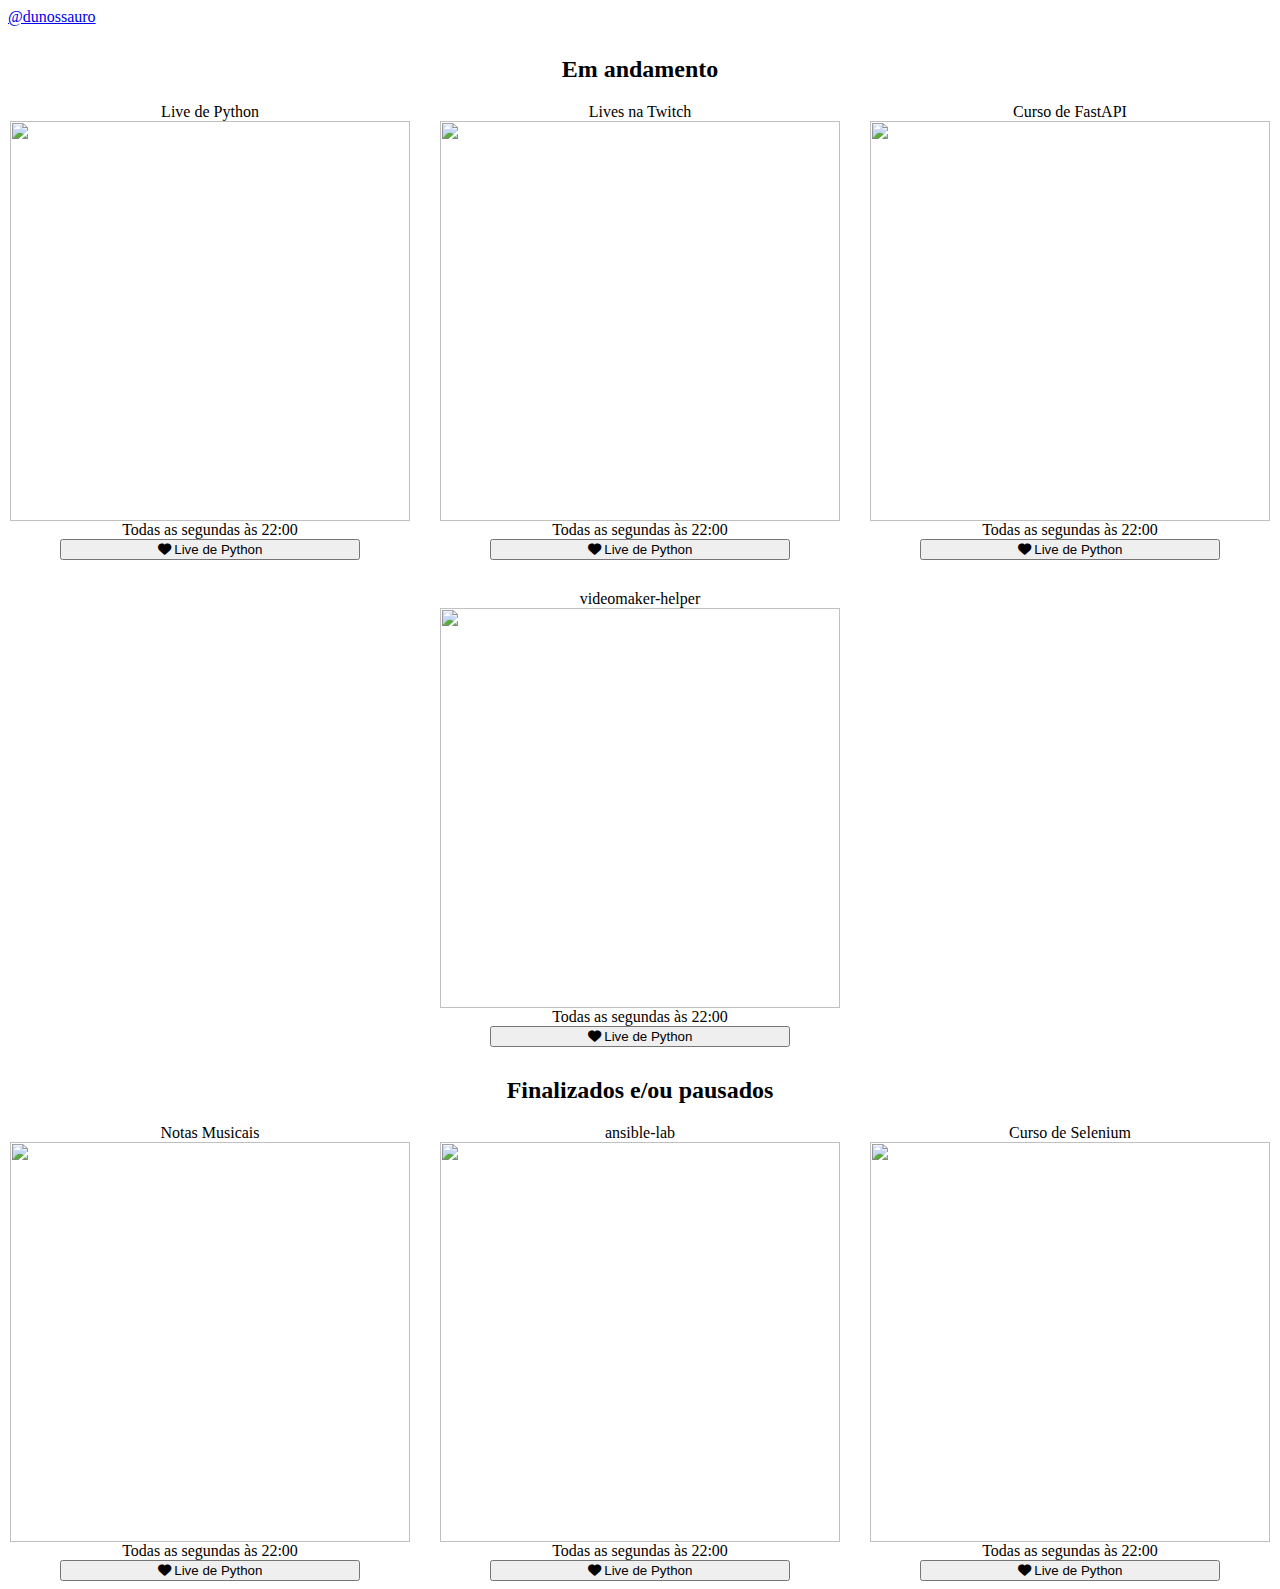
==== projetos.html @ 72e6f025 "[WIP] Iniciando a página de projetos (ainda sem link)" ====
<html>
  <head>
    <meta charset="utf-8" />
    <title>Projetos do Dunossauro!</title>
    <link rel="stylesheet" href="https://cdnjs.cloudflare.com/ajax/libs/font-awesome/6.3.0/css/all.min.css">
    <link rel="stylesheet" href="https://unpkg.com/terminal.css@0.7.2/dist/terminal.min.css" />
    <link rel="stylesheet" href="style.css">
    <script type="text/javascript" src="scripts.js"></script>
  </head>
  <body>
    <div class="container">
      <div class="terminal-nav">
	<harder class="terminal-logo">
	  <div class="logo terminal-prompt">
	    <a href="index.html" class="no-style">@dunossauro</a>
	  </div>
	</harder>
      </div>
    </div>
    <h2>Em andamento</h2>
    <div class="container flex">
      <div class="terminal-card card">
	<header>Live de Python</header>
	<img src="https://picsum.photos/1000/600?random&imageWithCaption"/>
	<figcaption>Todas as segundas às 22:00</figcaption>
	<button class="btn btn-error projects">
	  <div class="button">
	    <i class="fa-solid fa-heart"></i>
	    Live de Python
	  </div>
	</button>
      </div>
      <div class="terminal-card card">
	<header>Lives na Twitch</header>
	<img src="https://picsum.photos/1000/600?random&imageWithCaption"/>
	<figcaption>Todas as segundas às 22:00</figcaption>
	<button class="btn btn-error projects" onclick="window.open('https://dunossauro.com/projetos.html')">
	  <div class="button">
	    <i class="fa-solid fa-heart"></i>
	    Live de Python
	  </div>
	</button>
      </div>
      <div class="terminal-card card">
	<header>Curso de FastAPI</header>
	<img src="https://picsum.photos/1000/600?random&imageWithCaption"/>
	<figcaption>Todas as segundas às 22:00</figcaption>
	<button class="btn btn-error projects" onclick="window.open('https://dunossauro.com/projetos.html')">
	  <div class="button">
	    <i class="fa-solid fa-heart"></i>
	    Live de Python
	  </div>
	</button>
      </div>
      <div class="terminal-card card">
	<header>videomaker-helper</header>
	<img src="https://picsum.photos/1000/600?random&imageWithCaption"/>
	<figcaption>Todas as segundas às 22:00</figcaption>
	<button class="btn btn-error projects" onclick="window.open('https://dunossauro.com/projetos.html')">
	  <div class="button">
	    <i class="fa-solid fa-heart"></i>
	    Live de Python
	  </div>
	</button>
      </div>
    </div>
    <h2>Finalizados e/ou pausados</h2>
    <div class="container flex">
      <div class="terminal-card card">
	<header>Notas Musicais</header>
	<img src="https://picsum.photos/1000/600?random&imageWithCaption"/>
	<figcaption>Todas as segundas às 22:00</figcaption>
	<button class="btn btn-error projects">
	  <div class="button">
	    <i class="fa-solid fa-heart"></i>
	    Live de Python
	  </div>
	</button>
      </div>
      <div class="terminal-card card">
	<header>ansible-lab</header>
	<img src="https://picsum.photos/1000/600?random&imageWithCaption"/>
	<figcaption>Todas as segundas às 22:00</figcaption>
	<button class="btn btn-error projects">
	  <div class="button">
	    <i class="fa-solid fa-heart"></i>
	    Live de Python
	  </div>
	</button>
      </div>
      <div class="terminal-card card">
	<header>Curso de Selenium</header>
	<img src="https://picsum.photos/1000/600?random&imageWithCaption"/>
	<figcaption>Todas as segundas às 22:00</figcaption>
	<button class="btn btn-error projects" onclick="window.open('https://dunossauro.com/projetos.html')">
	  <div class="button">
	    <i class="fa-solid fa-heart"></i>
	    Live de Python
	  </div>
	</button>
      </div>
    </div>
  </body>
</html>
---- style.css ----
:root {
    --global-font-size: 24px;
    --global-line-height: 1.4em;
    --font-stack: -apple-system, BlinkMacSystemFont, Segoe UI, Helvetica,
		  Arial, sans-serif, Apple Color Emoji, Segoe UI Emoji, Segoe UI Symbol;
    --background-color: #222225;
    --page-width: 60em;
    --font-color: #e8e9ed;
    --invert-font-color: #222225;
    --secondary-color: #a3abba;
    --tertiary-color: #a3abba;
    --primary-color: #62c4ff;
    --error-color: #ff3c74;
    --progress-bar-background: #3f3f44;
    --progress-bar-fill: #62c4ff;
    --code-bg-color: #3f3f44;
    --input-style: solid;
    --twitch-color: #8469b6;
}

.btn-twitch {
  color:var(--invert-font-color);
  background-color:var(--twitch-color);
  border:1px solid var(--twitch-color)
}

body {
    text-align: center;
}

.row {
    margin: 10px;
}

#perfil {
    border-radius: 50%;
    width: 300px;
}

.container {
    width: auto;
    display: flex;
}

button {
    width: 300px;
}

.btn-large {
    width: 600px;
}

.btn-small {
    width: 200px;
}

.field {
    width: 600px;
    margin: auto;
    margin-top: 20px;
}

h5 {
    margin-bottom: 10px;
    margin-top: 20px;
}


h2 {
    margin-top: 30px;
    margin-bottom: 10px;
}

.card {
    img{
	width: 400px;
    }
}

.flex {
    margin-top: 20px;
    display: flex;
    flex-direction: row;
    flex-wrap: wrap;
    justify-content: center;
    gap: 30px;
}
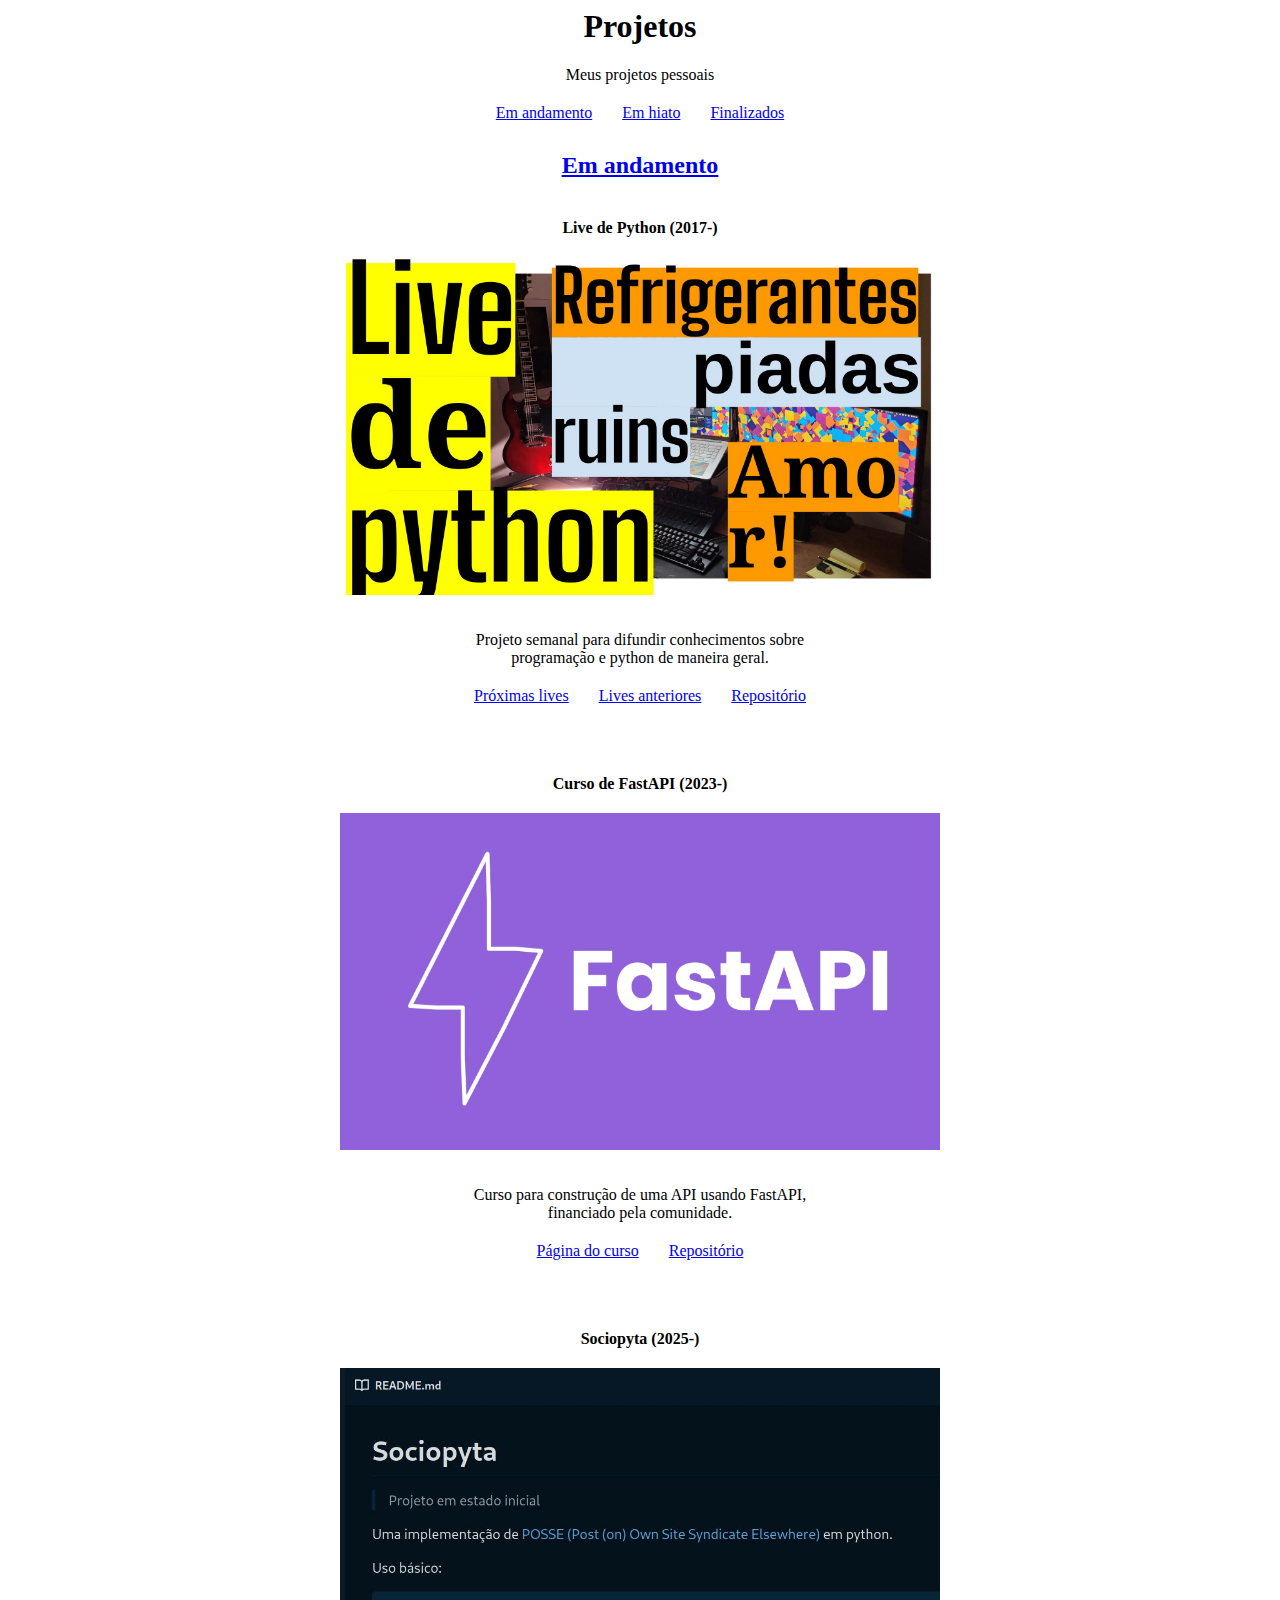
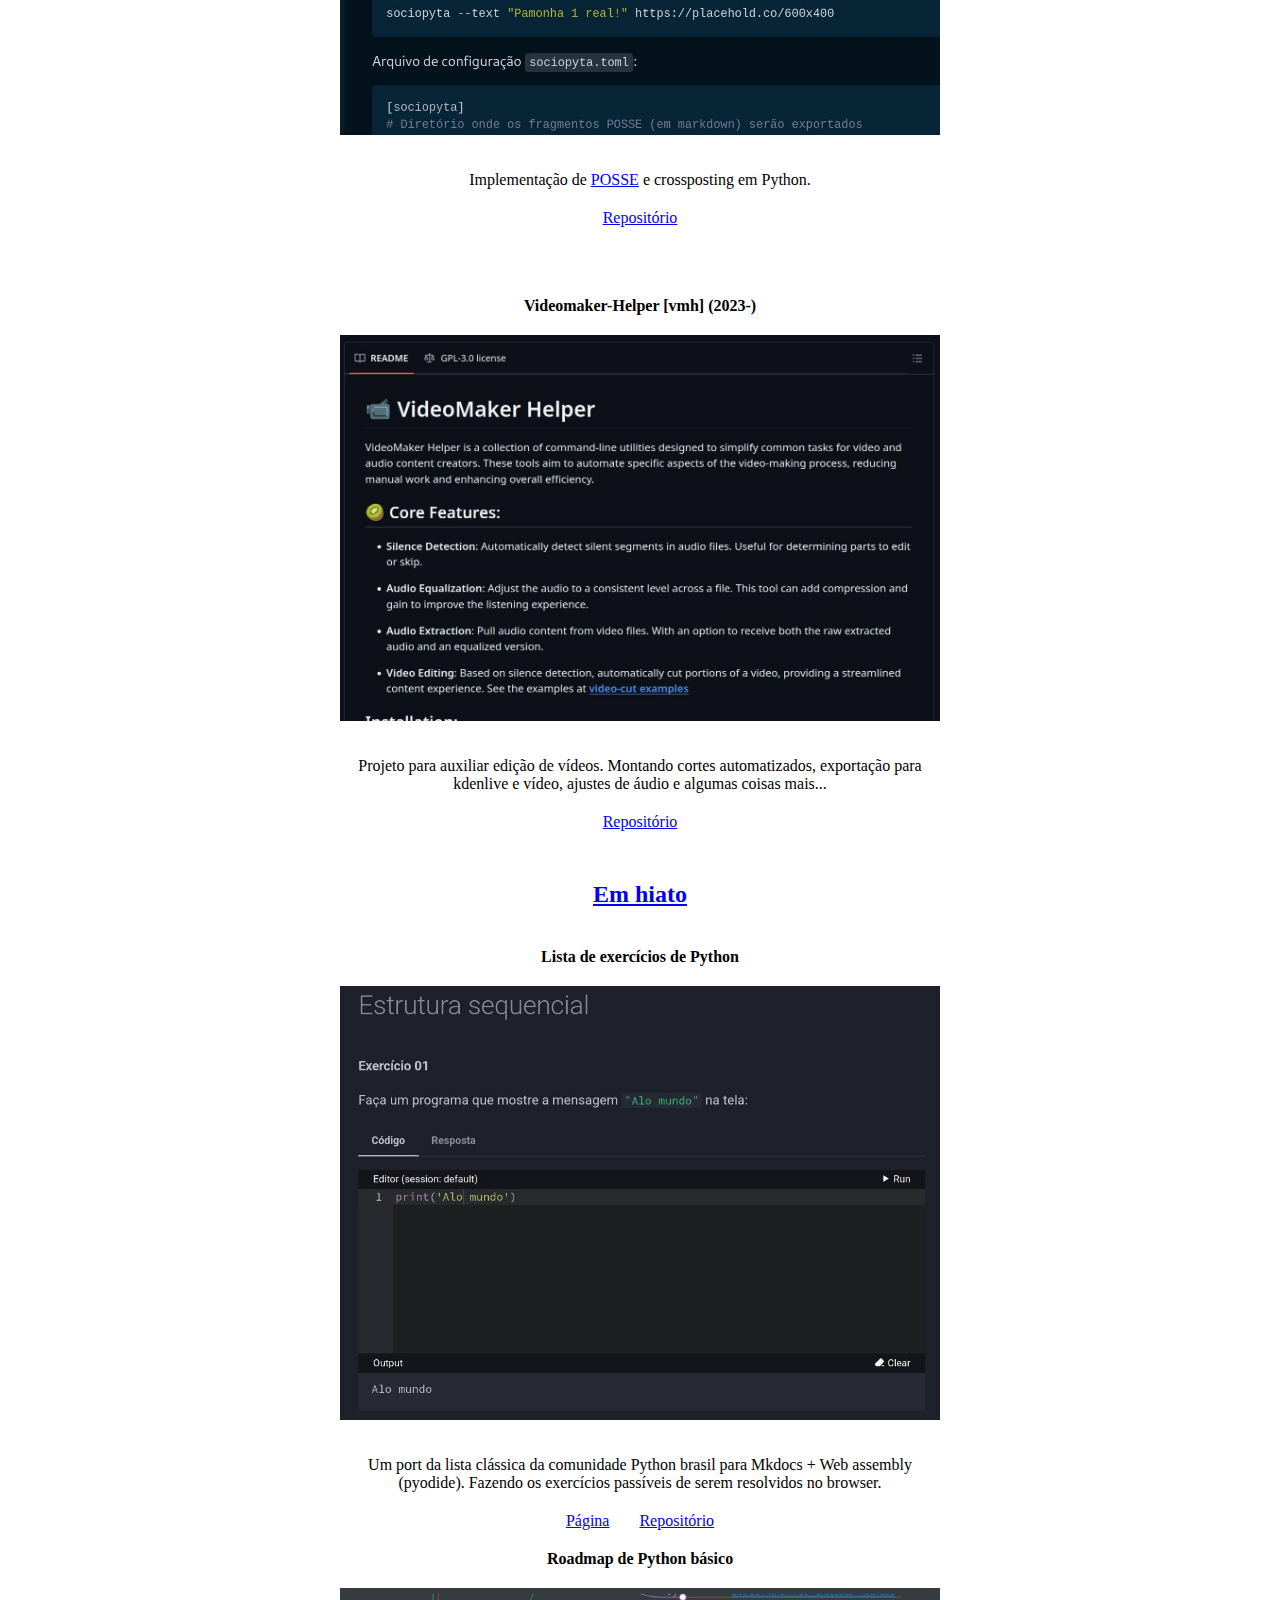
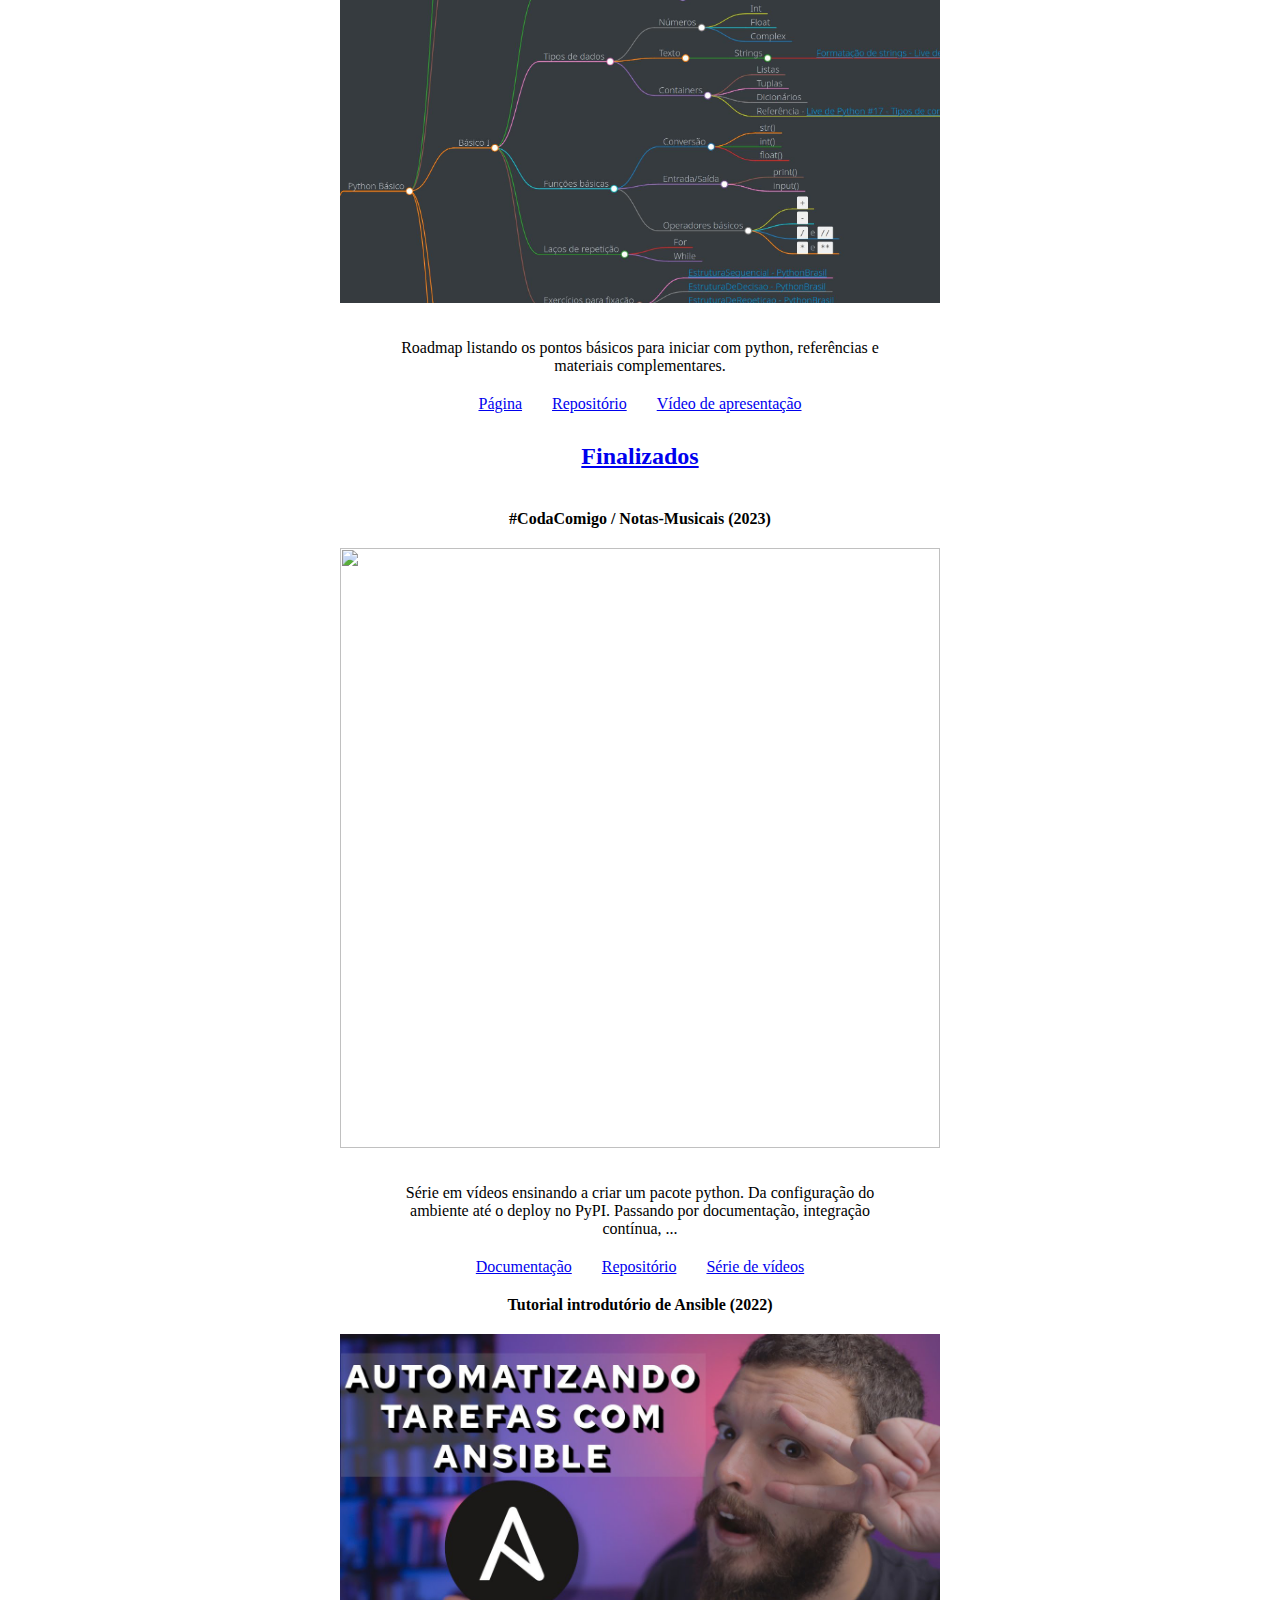
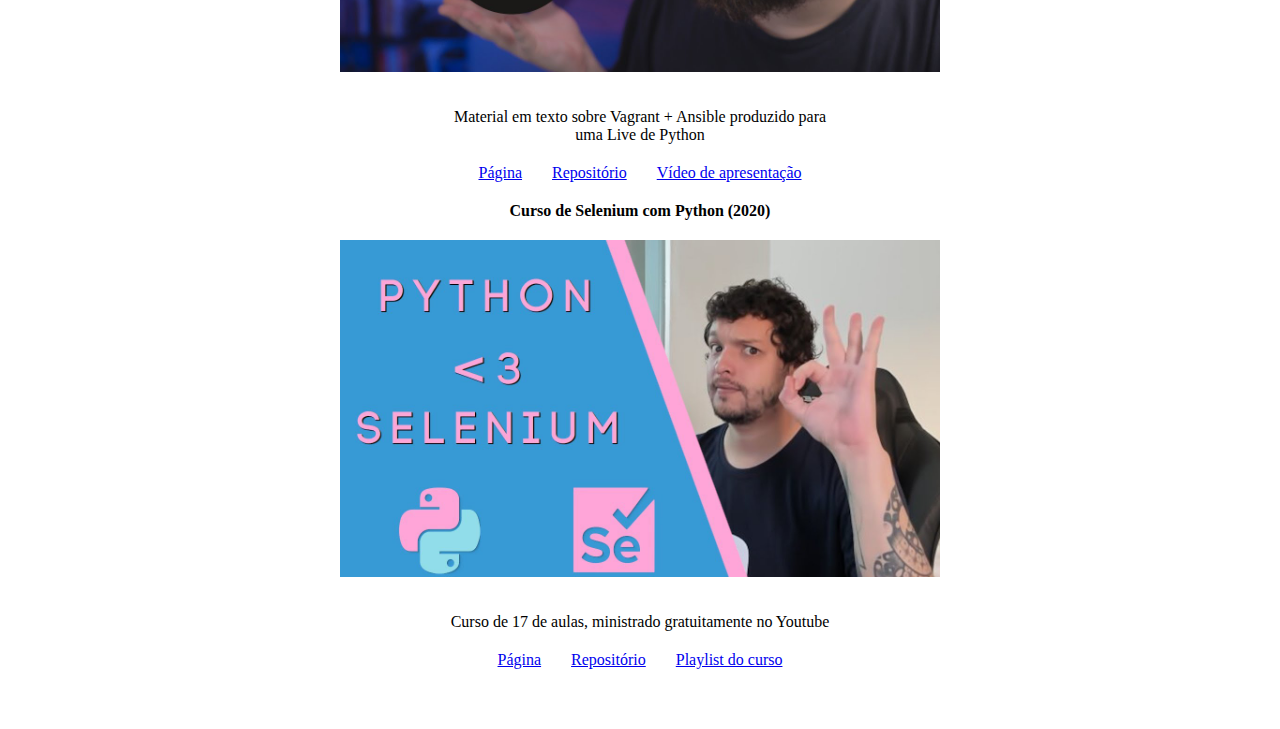
==== commit 701c03da: "Página de projetos" ====
--- a/projetos.html
+++ b/projetos.html
@@ -8,97 +8,124 @@
     <script type="text/javascript" src="scripts.js"></script>
   </head>
   <body>
-    <div class="container">
-      <div class="terminal-nav">
-	<harder class="terminal-logo">
-	  <div class="logo terminal-prompt">
-	    <a href="index.html" class="no-style">@dunossauro</a>
+    <h1>Projetos</h1>
+    <p>Meus projetos pessoais</p>
+    <div class="flex">
+      <a href="#ativos">Em andamento</a>
+      <a href="#hiato">Em hiato</a>
+      <a href="#finalizados">Finalizados</a>
+    </div>
+
+    <h2 id="ativos">
+	<a href="#ativos">Em andamento</a>
+    </h2>
+
+    <div class="flex">
+      <div class="card">
+	<h4>Live de Python (2017-)</h4>
+	<img alt="" src="images/ldp_thumb.jpg"/>
+	<p>Projeto semanal para difundir conhecimentos sobre programação e python de maneira geral.</p>
+	<div class="flex">
+	  <a href="https://github.com/dunossauro/live-de-python/issues/568">Próximas lives</a>
+	  <a href="https://github.com/dunossauro/live-de-python/blob/main/codigo/README.md">Lives anteriores</a>
+	  <a href="https://github.com/dunossauro/live-de-python">Repositório</a>
+	</div>
+      </div>
+
+      <div class="card">
+	<h4>Curso de FastAPI (2023-)</h4>
+	<img alt="" src="images/fastapi_thumb.jpg"/>
+	<p>Curso para construção de uma API usando FastAPI, financiado pela comunidade.</p>
+	<div class="flex">
+	  <a href="https://fastapidozero.dunossauro.com/">Página do curso</a>
+	  <a href="https://github.com/dunossauro/fastapi-do-zero">Repositório</a>
+	</div>
+      </div>
+
+       <div class="card">
+	<h4>Sociopyta (2025-)</h4>
+	<img alt="" src="images/sociopyta_thumb.jpg"/>
+	<p>Implementação de <a href="https://indieweb.org/POSSE">POSSE</a> e crossposting em Python.</p>
+	<div class="flex">
+	  <a href="https://codeberg.org/dunossauro/sociopyta">Repositório</a>
+	</div>
+       </div>
+
+       <div class="card">
+	<h4>Videomaker-Helper [vmh] (2023-)</h4>
+	<img alt="" src="images/vmh_thumb.jpg"/>
+	<p>Projeto para auxiliar edição de vídeos. Montando cortes automatizados, exportação para kdenlive e vídeo, ajustes de áudio e algumas coisas mais...</p>
+	<div class="flex">
+	  <a href="https://github.com/dunossauro/videomaker-helper">Repositório</a>
+	</div>
+       </div>
+       
+    </div>
+
+    <h2 id="hiato">
+	<a href="#hiato">Em hiato</a>
+    </h2>
+
+    <div class="flex">
+
+      <div class="card">
+	<h4>Lista de exercícios de Python</h4>
+	<img alt="" src="images/exercicios_thumb.jpg"/>
+	<p>Um port da lista clássica da comunidade Python brasil para Mkdocs + Web assembly (pyodide). Fazendo os exercícios passíveis de serem resolvidos no browser.</p>
+	<div class="flex">
+	  <a href="https://exercicios.dunossauro.com">Página</a>
+	  <a href="https://github.com/dunossauro/exercicios-python-brasil">Repositório</a>
+	</div>
+
+      <div class="card">
+	<h4>Roadmap de Python básico</h4>
+	<img alt="" src="images/roadmap_thumb.jpg"/>
+	<p>Roadmap listando os pontos básicos para iniciar com python, referências e materiais complementares.</p>
+	<div class="flex">
+	  <a href="https://roadmap.dunossauro.com">Página</a>
+	  <a href="https://github.com/dunossauro/python-roadmap">Repositório</a>
+	  <a href="https://youtu.be/HSotf1Amess">Vídeo de apresentação</a>
+	</div>
+    </div>
+
+      <h2 id="finalizados">
+	<a href="#finalizados">Finalizados</a>
+      </h2>
+
+    <div class="flex">
+      <div class="card">
+	<h4>#CodaComigo / Notas-Musicais (2023)</h4>
+	<img alt="" src="https://notas-musicais.readthedocs.io/en/latest/assets/logo.png"/>
+	<p>Série em vídeos ensinando a criar um pacote python. Da configuração do ambiente até o deploy no PyPI. Passando por documentação, integração contínua, ...</p>
+	<div class="flex">
+	  <a href="https://notas-musicais.readthedocs.io/en/latest/?badge=latest">Documentação</a>
+	  <a href="https://github.com/dunossauro/notas-musicais">Repositório</a>
+	  <a href="https://www.youtube.com/playlist?list=PLOQgLBuj2-3LiHhK1upnjpHiFzcJ472QS">Série de vídeos</a>
+	</div>
+
+	<div class="card">
+	  
+	  <h4>Tutorial introdutório de Ansible (2022)</h4>
+	  <img alt="" src="images/ansible_thumb.jpg"/>
+	  <p>Material em texto sobre Vagrant + Ansible produzido para uma Live de Python</p>
+	  <div class="flex">
+	    <a href="https://ansible.dunossauro.com/">Página</a>
+	    <a href="https://github.com/dunossauro/ansible-lab">Repositório</a>
+	    <a href="https://youtu.be/Rf1GDT8wiFU">Vídeo de apresentação</a>
 	  </div>
-	</harder>
-      </div>
+	</div>
+
+	<div class="card">
+	  <h4>Curso de Selenium com Python (2020)</h4>
+	  <img alt="" src="images/selenium_thumb.jpg"/>
+	  <p>Curso de 17 de aulas, ministrado gratuitamente no Youtube</p>
+	  <div class="flex">
+	    <a href="https://selenium.dunossauro.com/">Página</a>
+	    <a href="https://github.com/dunossauro/curso-python-selenium/">Repositório</a>
+	    <a href="https://www.youtube.com/playlist?list=PLOQgLBuj2-3LqnMYKZZgzeC7CKCPF375B">Playlist do curso</a>
+	  </div>
+	</div>
     </div>
-    <h2>Em andamento</h2>
-    <div class="container flex">
-      <div class="terminal-card card">
-	<header>Live de Python</header>
-	<img src="https://picsum.photos/1000/600?random&imageWithCaption"/>
-	<figcaption>Todas as segundas às 22:00</figcaption>
-	<button class="btn btn-error projects">
-	  <div class="button">
-	    <i class="fa-solid fa-heart"></i>
-	    Live de Python
-	  </div>
-	</button>
-      </div>
-      <div class="terminal-card card">
-	<header>Lives na Twitch</header>
-	<img src="https://picsum.photos/1000/600?random&imageWithCaption"/>
-	<figcaption>Todas as segundas às 22:00</figcaption>
-	<button class="btn btn-error projects" onclick="window.open('https://dunossauro.com/projetos.html')">
-	  <div class="button">
-	    <i class="fa-solid fa-heart"></i>
-	    Live de Python
-	  </div>
-	</button>
-      </div>
-      <div class="terminal-card card">
-	<header>Curso de FastAPI</header>
-	<img src="https://picsum.photos/1000/600?random&imageWithCaption"/>
-	<figcaption>Todas as segundas às 22:00</figcaption>
-	<button class="btn btn-error projects" onclick="window.open('https://dunossauro.com/projetos.html')">
-	  <div class="button">
-	    <i class="fa-solid fa-heart"></i>
-	    Live de Python
-	  </div>
-	</button>
-      </div>
-      <div class="terminal-card card">
-	<header>videomaker-helper</header>
-	<img src="https://picsum.photos/1000/600?random&imageWithCaption"/>
-	<figcaption>Todas as segundas às 22:00</figcaption>
-	<button class="btn btn-error projects" onclick="window.open('https://dunossauro.com/projetos.html')">
-	  <div class="button">
-	    <i class="fa-solid fa-heart"></i>
-	    Live de Python
-	  </div>
-	</button>
-      </div>
-    </div>
-    <h2>Finalizados e/ou pausados</h2>
-    <div class="container flex">
-      <div class="terminal-card card">
-	<header>Notas Musicais</header>
-	<img src="https://picsum.photos/1000/600?random&imageWithCaption"/>
-	<figcaption>Todas as segundas às 22:00</figcaption>
-	<button class="btn btn-error projects">
-	  <div class="button">
-	    <i class="fa-solid fa-heart"></i>
-	    Live de Python
-	  </div>
-	</button>
-      </div>
-      <div class="terminal-card card">
-	<header>ansible-lab</header>
-	<img src="https://picsum.photos/1000/600?random&imageWithCaption"/>
-	<figcaption>Todas as segundas às 22:00</figcaption>
-	<button class="btn btn-error projects">
-	  <div class="button">
-	    <i class="fa-solid fa-heart"></i>
-	    Live de Python
-	  </div>
-	</button>
-      </div>
-      <div class="terminal-card card">
-	<header>Curso de Selenium</header>
-	<img src="https://picsum.photos/1000/600?random&imageWithCaption"/>
-	<figcaption>Todas as segundas às 22:00</figcaption>
-	<button class="btn btn-error projects" onclick="window.open('https://dunossauro.com/projetos.html')">
-	  <div class="button">
-	    <i class="fa-solid fa-heart"></i>
-	    Live de Python
-	  </div>
-	</button>
-      </div>
-    </div>
+
   </body>
 </html>
--- a/style.css
+++ b/style.css
@@ -60,6 +60,11 @@
     margin-top: 20px;
 }
 
+h1 {
+    text-align: center;
+    display: block;
+}
+
 h5 {
     margin-bottom: 10px;
     margin-top: 20px;
@@ -72,13 +77,27 @@
 }
 
 .card {
+    margin-top: 10px;
+    margin-left: 10%;
+    margin-right: 10%;
+    p {
+	margin-left: 20%;
+	margin-right: 20%;
+    }
+    h4 {
+	margin-top: 10px;
+	margin-bottom: 10px;
+    }
     img{
-	width: 400px;
+	margin: 10px;
+	margin-bottom: 20px;
+	width: 600px;
     }
 }
 
 .flex {
     margin-top: 20px;
+    margin-bottom: 20px;
     display: flex;
     flex-direction: row;
     flex-wrap: wrap;
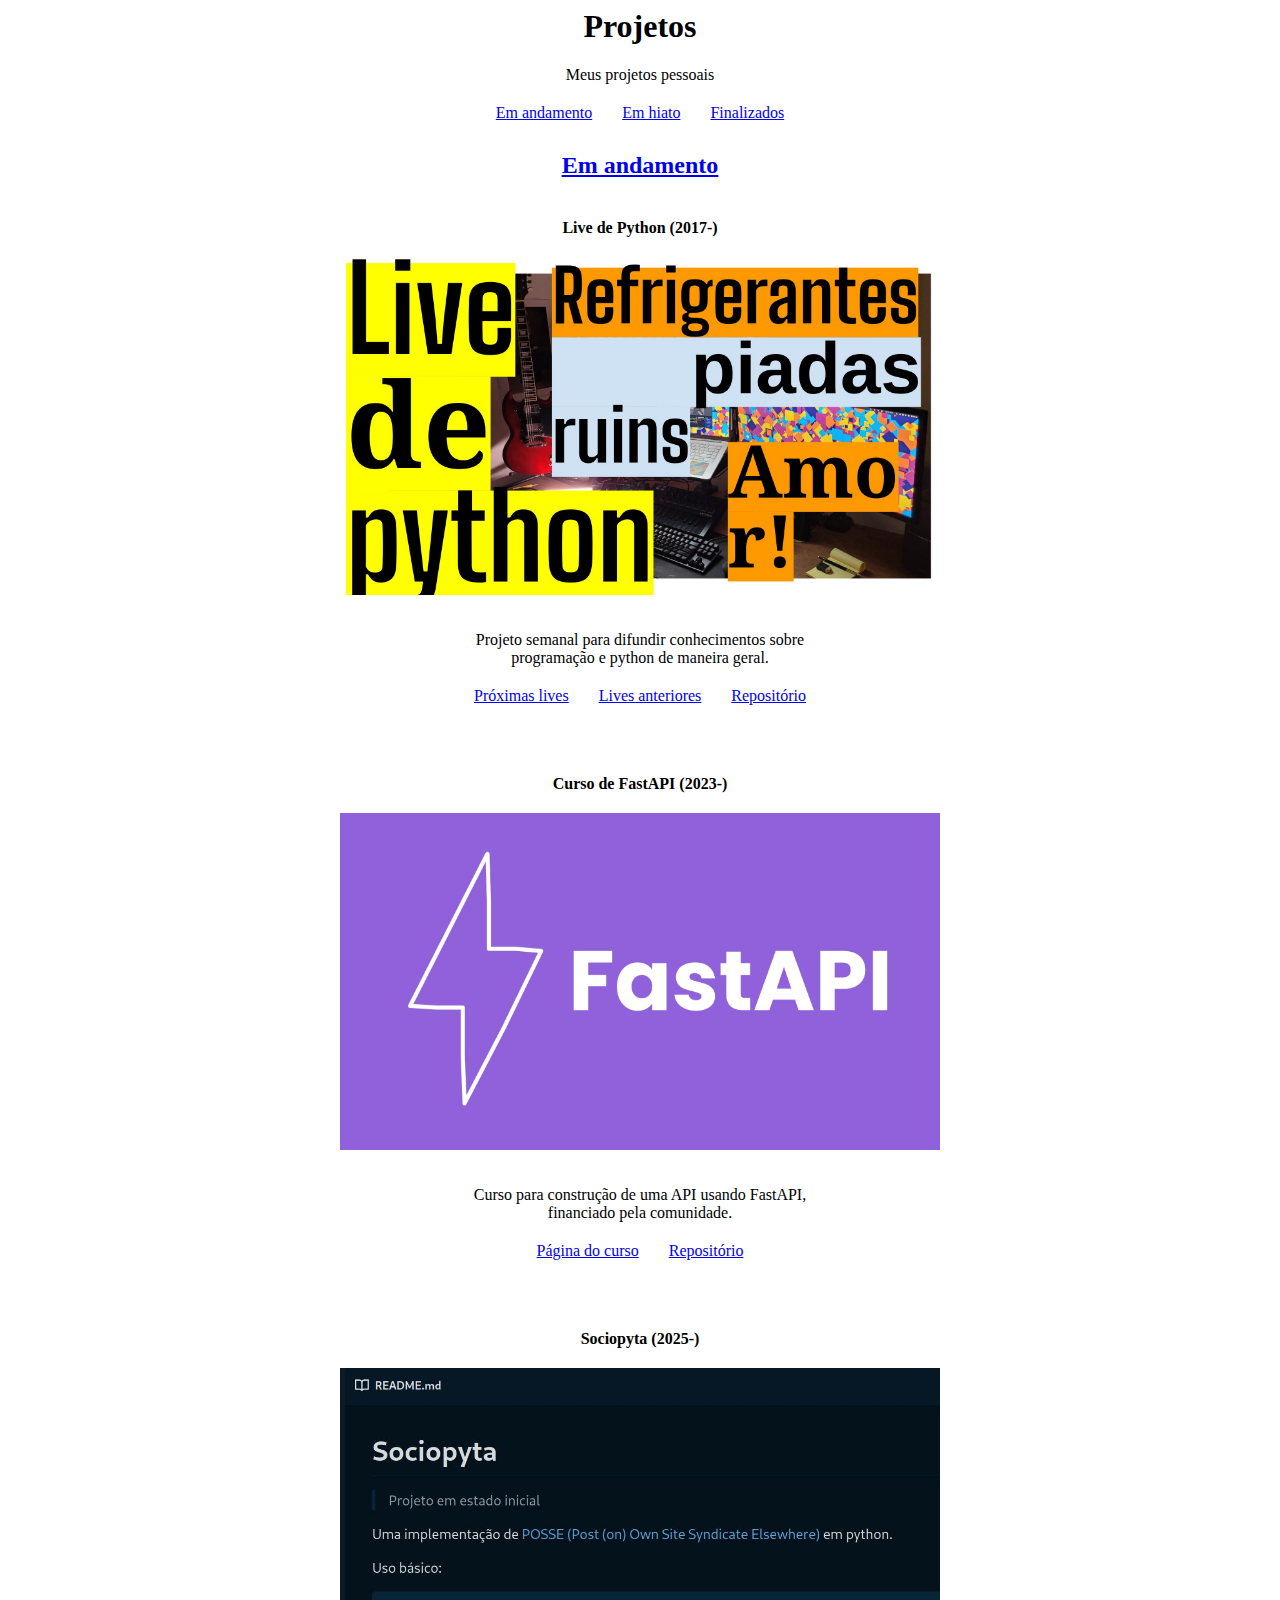
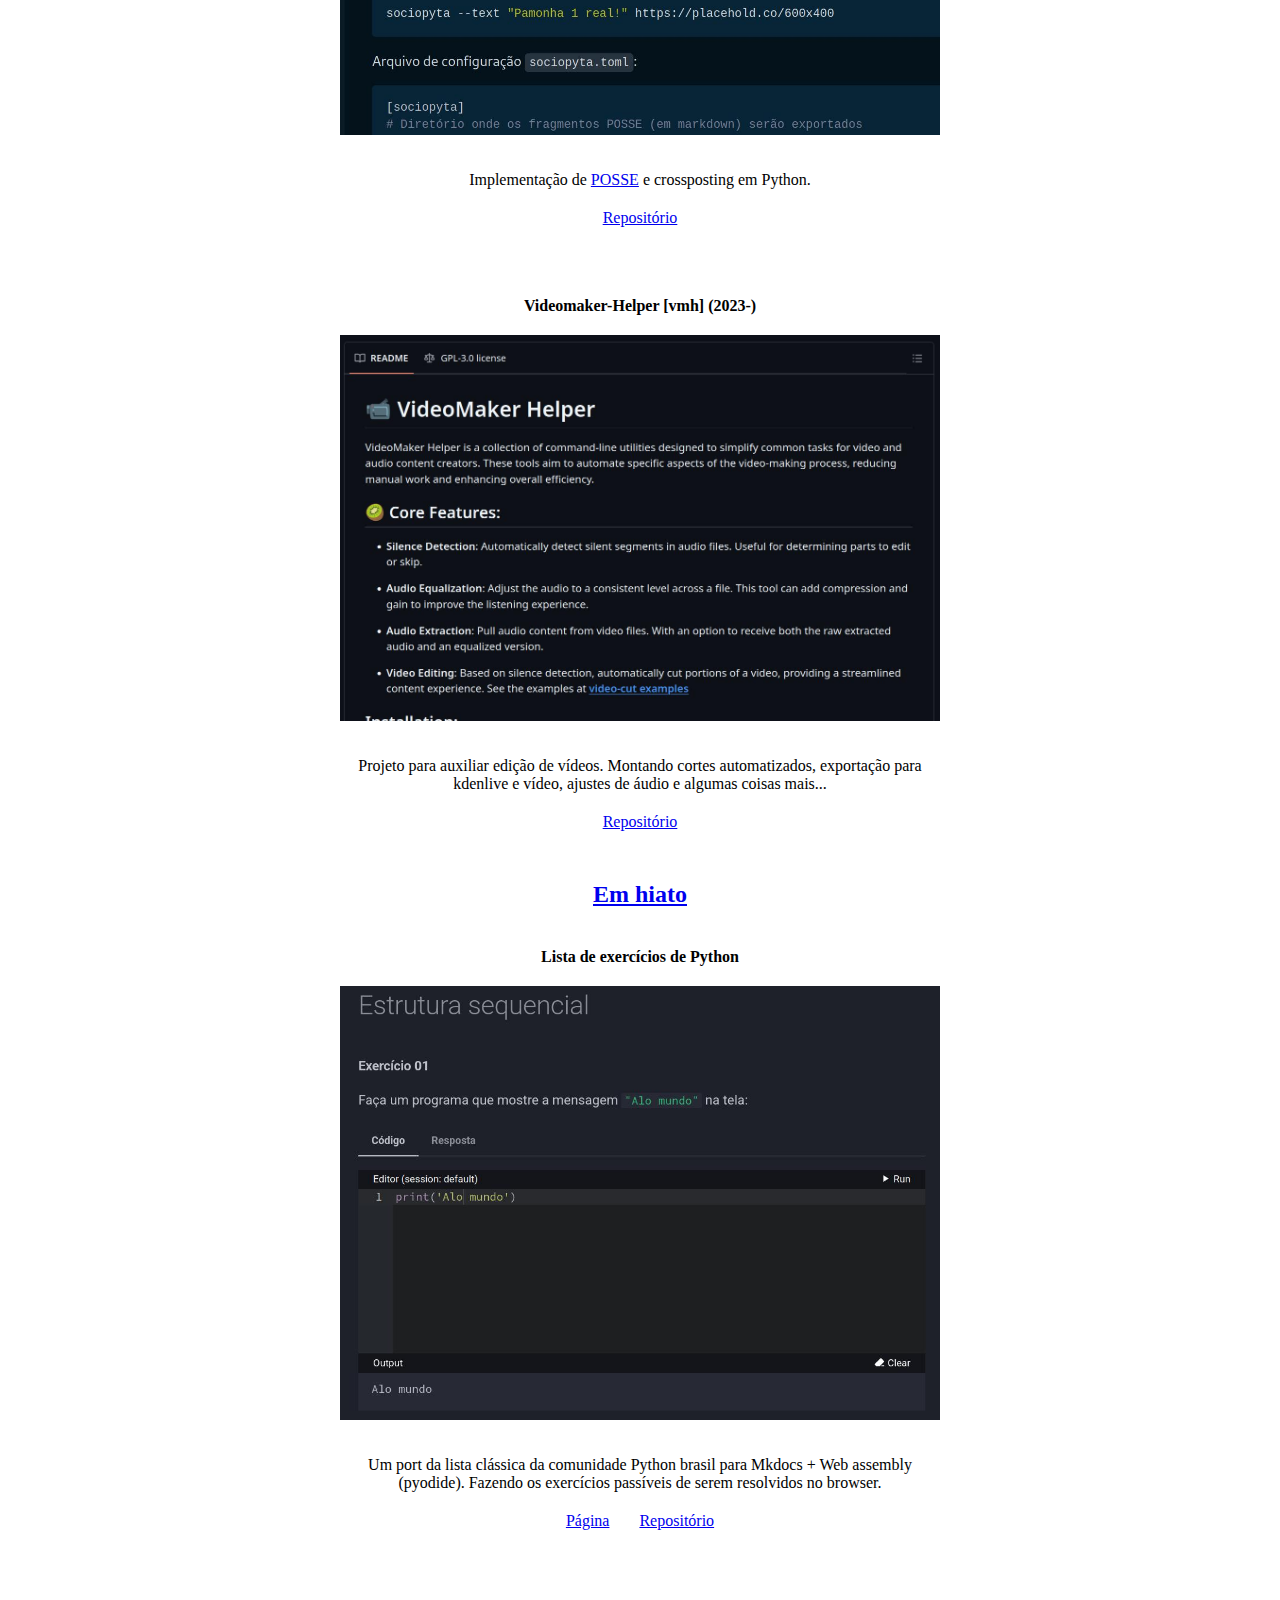
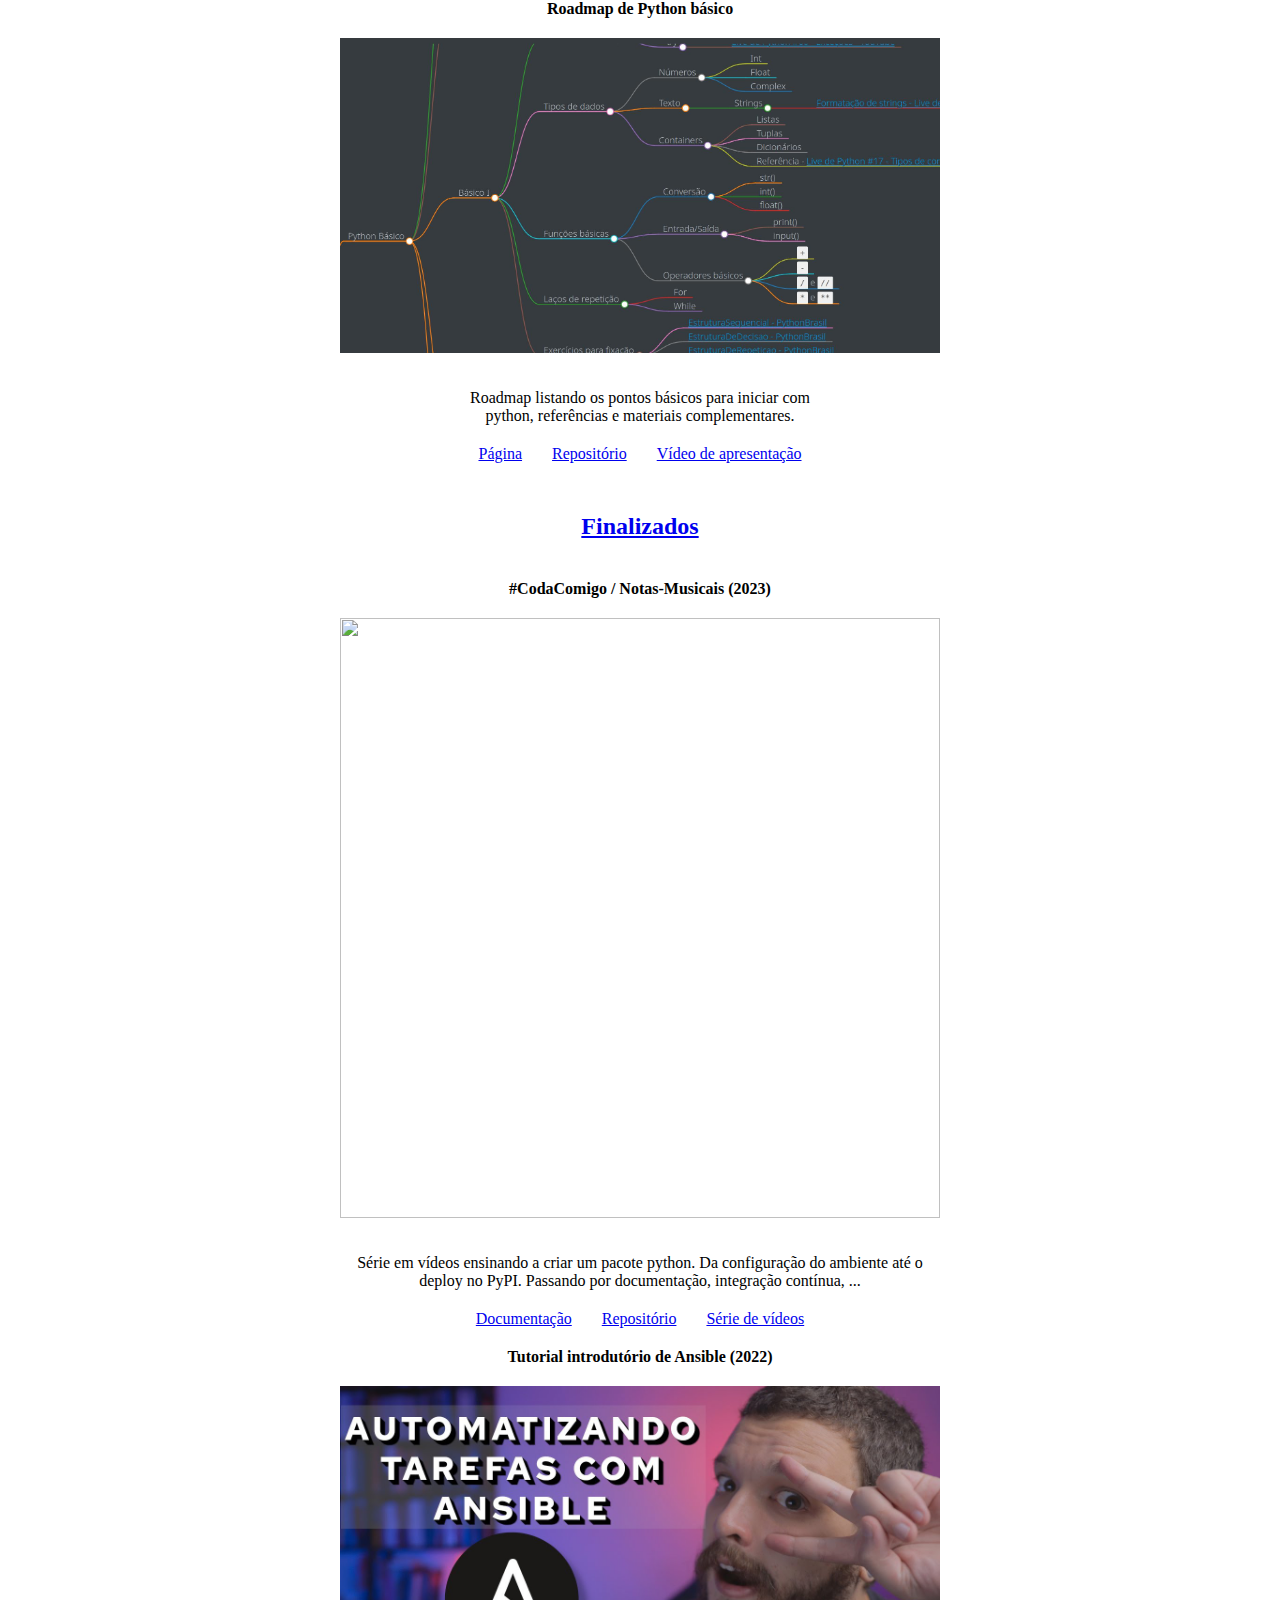
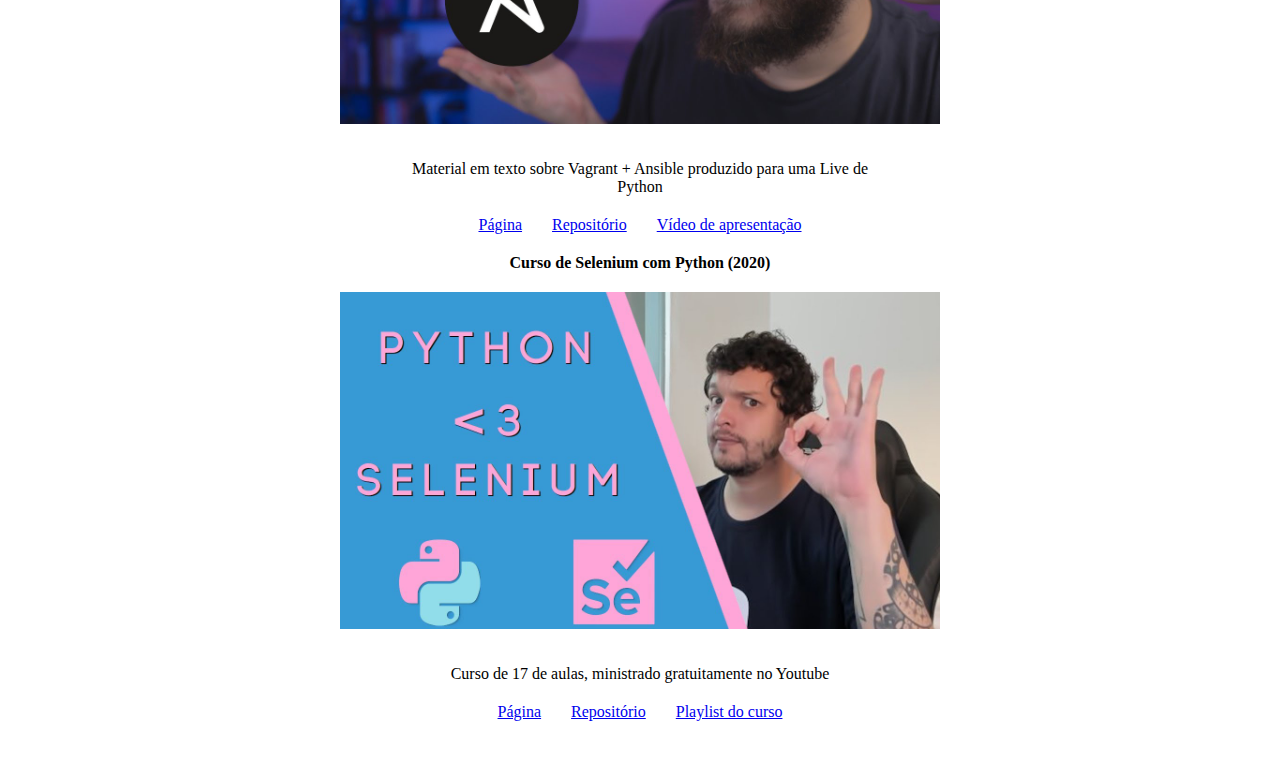
==== commit 57f2e77b: "FIX: Fechando div esquecida" ====
--- a/projetos.html
+++ b/projetos.html
@@ -76,6 +76,7 @@
 	  <a href="https://exercicios.dunossauro.com">Página</a>
 	  <a href="https://github.com/dunossauro/exercicios-python-brasil">Repositório</a>
 	</div>
+      </div>
 
       <div class="card">
 	<h4>Roadmap de Python básico</h4>
@@ -86,13 +87,15 @@
 	  <a href="https://github.com/dunossauro/python-roadmap">Repositório</a>
 	  <a href="https://youtu.be/HSotf1Amess">Vídeo de apresentação</a>
 	</div>
+      </div>
     </div>
 
-      <h2 id="finalizados">
-	<a href="#finalizados">Finalizados</a>
-      </h2>
+    <h2 id="finalizados">
+      <a href="#finalizados">Finalizados</a>
+    </h2>
 
     <div class="flex">
+
       <div class="card">
 	<h4>#CodaComigo / Notas-Musicais (2023)</h4>
 	<img alt="" src="https://notas-musicais.readthedocs.io/en/latest/assets/logo.png"/>
@@ -104,7 +107,6 @@
 	</div>
 
 	<div class="card">
-	  
 	  <h4>Tutorial introdutório de Ansible (2022)</h4>
 	  <img alt="" src="images/ansible_thumb.jpg"/>
 	  <p>Material em texto sobre Vagrant + Ansible produzido para uma Live de Python</p>
@@ -125,6 +127,7 @@
 	    <a href="https://www.youtube.com/playlist?list=PLOQgLBuj2-3LqnMYKZZgzeC7CKCPF375B">Playlist do curso</a>
 	  </div>
 	</div>
+      </div>
     </div>
 
   </body>
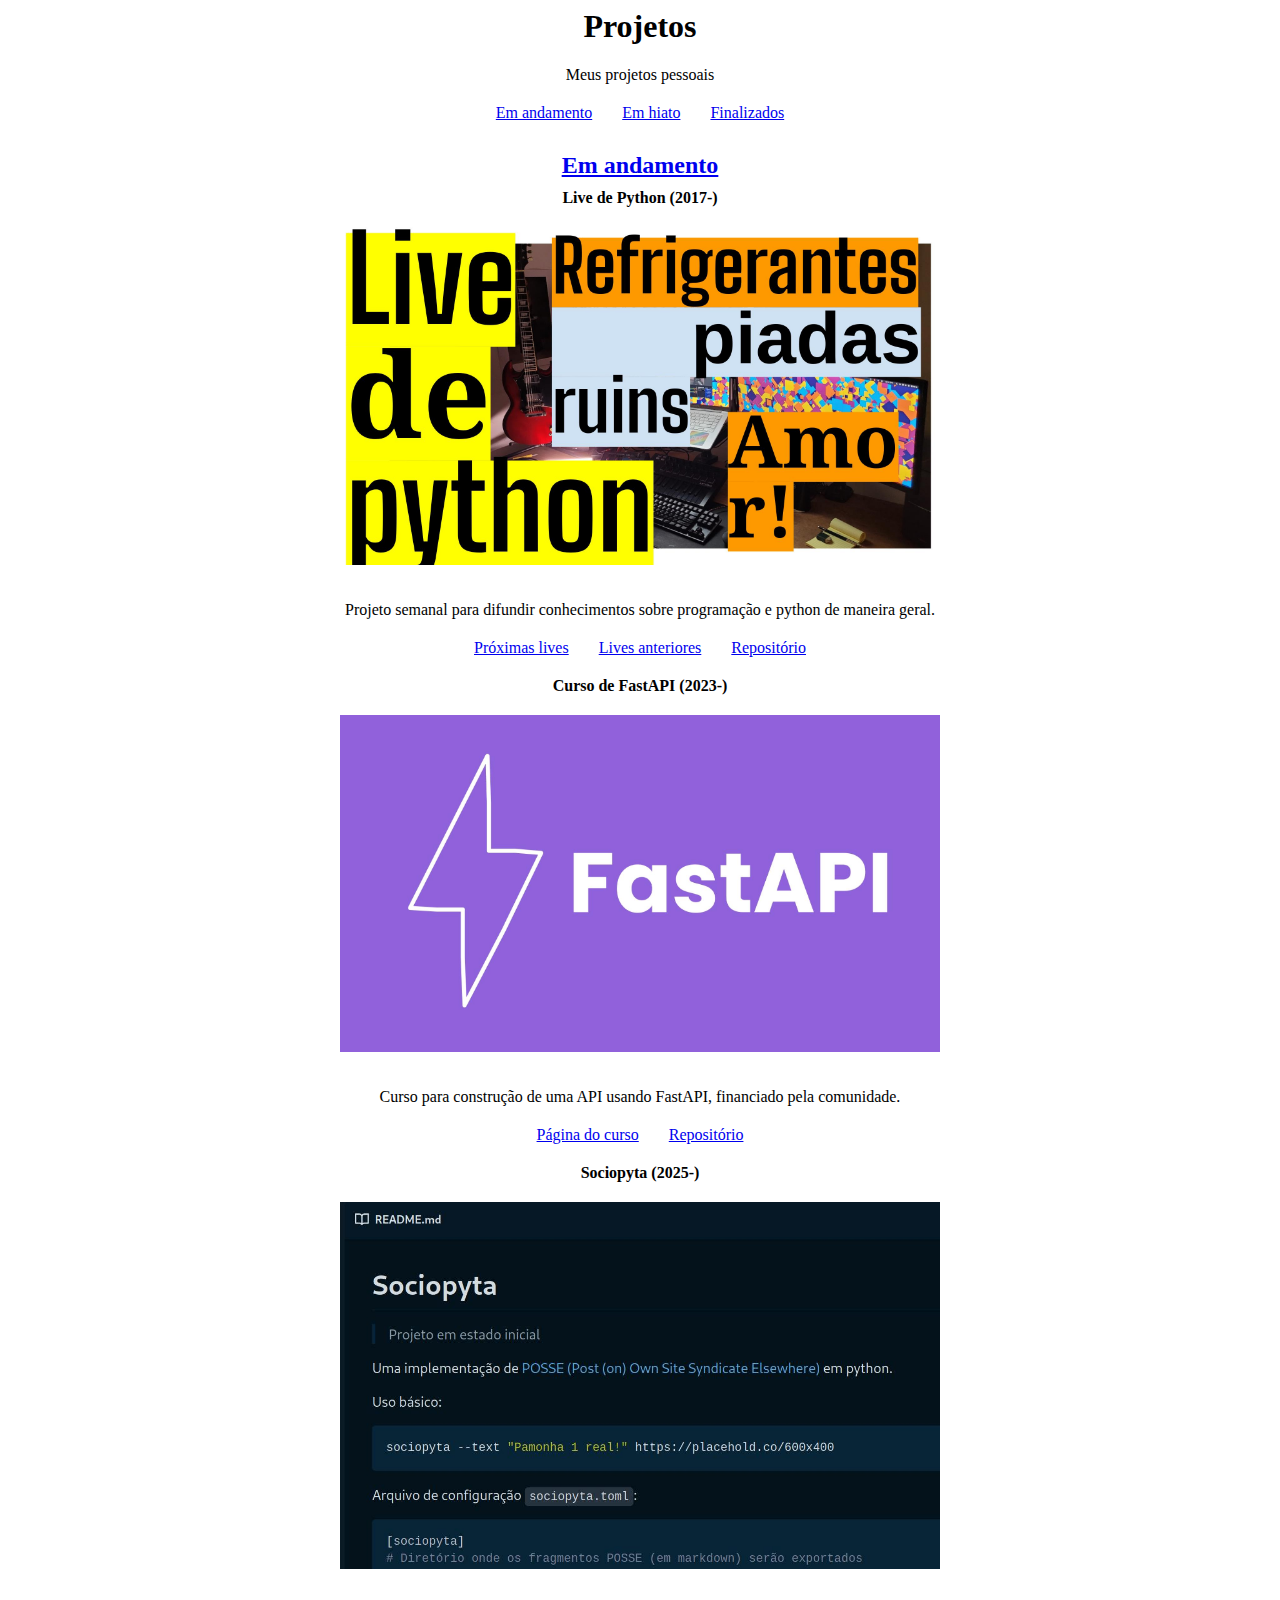
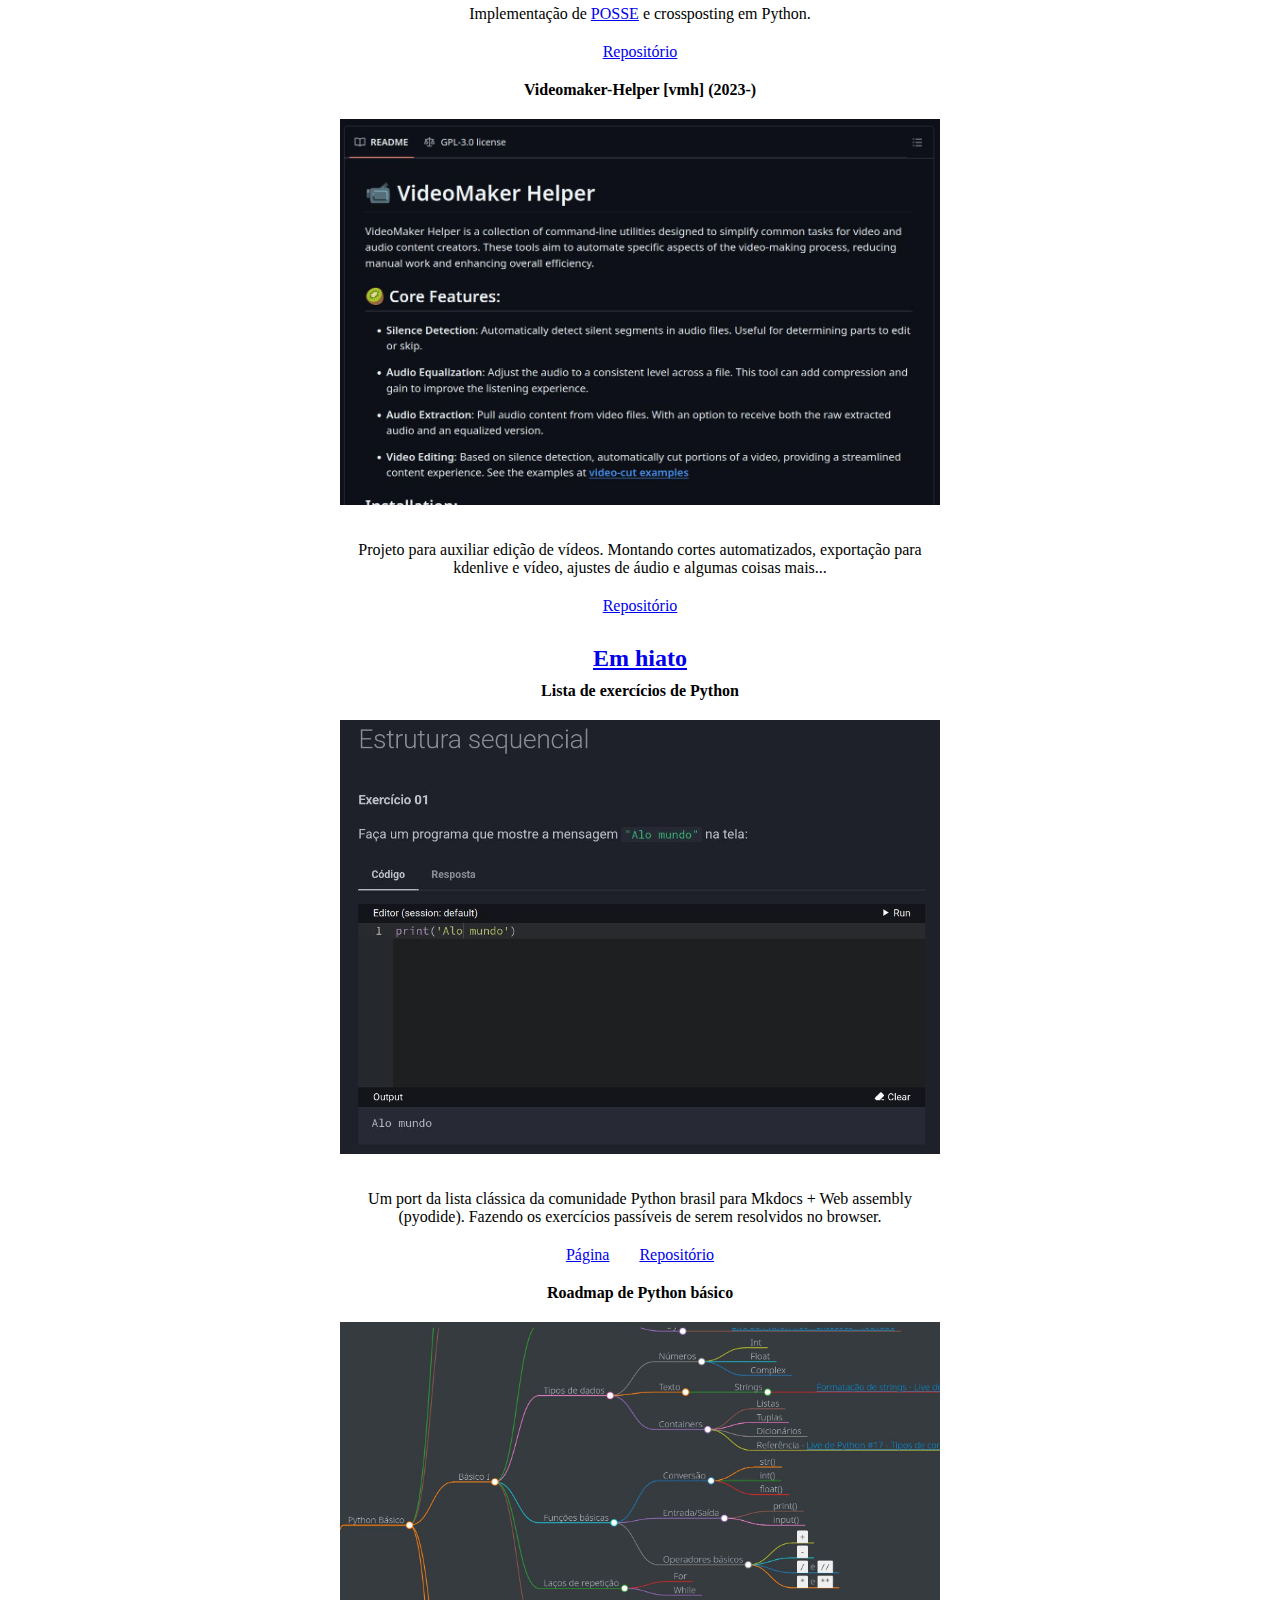
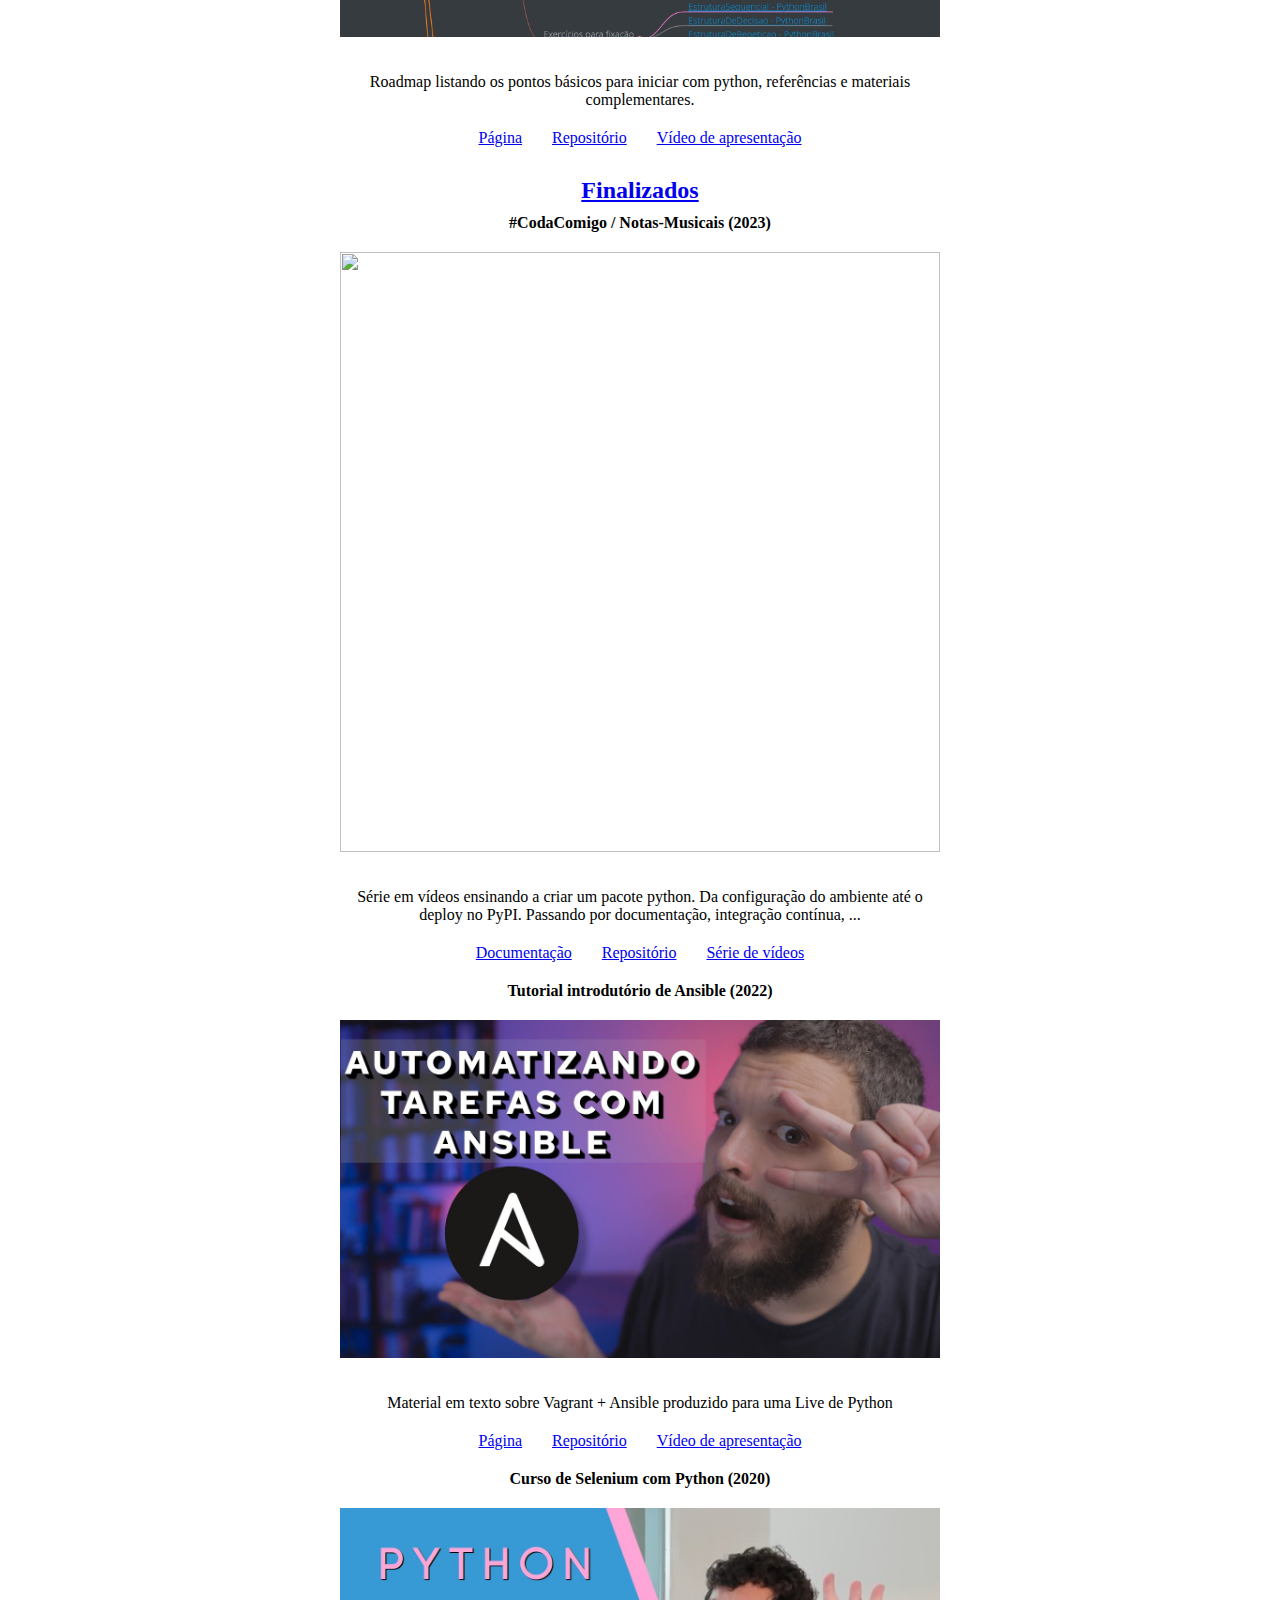
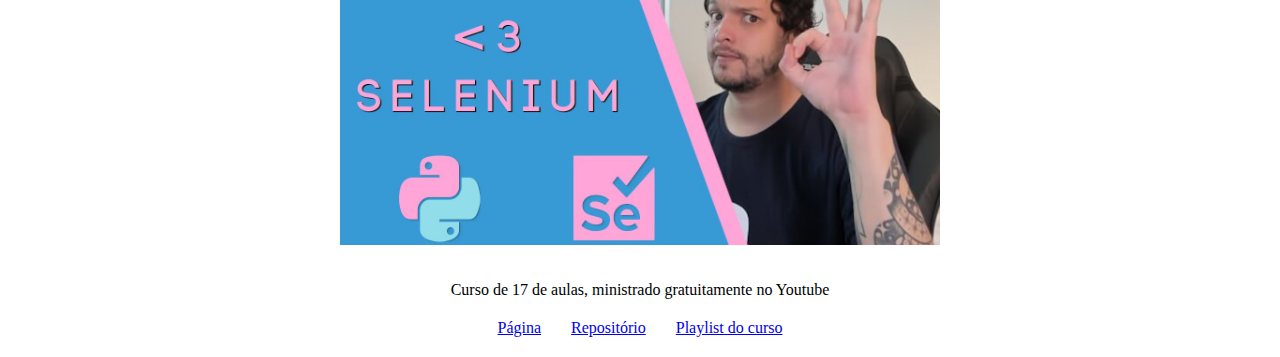
==== commit e2754a62: "Simplificando HTML da página de projetos" ====
--- a/projetos.html
+++ b/projetos.html
@@ -20,73 +20,67 @@
 	<a href="#ativos">Em andamento</a>
     </h2>
 
-    <div class="flex">
-      <div class="card">
-	<h4>Live de Python (2017-)</h4>
-	<img alt="" src="images/ldp_thumb.jpg"/>
-	<p>Projeto semanal para difundir conhecimentos sobre programação e python de maneira geral.</p>
-	<div class="flex">
-	  <a href="https://github.com/dunossauro/live-de-python/issues/568">Próximas lives</a>
-	  <a href="https://github.com/dunossauro/live-de-python/blob/main/codigo/README.md">Lives anteriores</a>
-	  <a href="https://github.com/dunossauro/live-de-python">Repositório</a>
-	</div>
+    <div class="card">
+      <h4>Live de Python (2017-)</h4>
+      <img alt="" src="images/ldp_thumb.jpg"/>
+      <p>Projeto semanal para difundir conhecimentos sobre programação e python de maneira geral.</p>
+      <div class="flex">
+	<a href="https://github.com/dunossauro/live-de-python/issues/568">Próximas lives</a>
+	<a href="https://github.com/dunossauro/live-de-python/blob/main/codigo/README.md">Lives anteriores</a>
+	<a href="https://github.com/dunossauro/live-de-python">Repositório</a>
       </div>
+    </div>
 
-      <div class="card">
-	<h4>Curso de FastAPI (2023-)</h4>
-	<img alt="" src="images/fastapi_thumb.jpg"/>
-	<p>Curso para construção de uma API usando FastAPI, financiado pela comunidade.</p>
-	<div class="flex">
-	  <a href="https://fastapidozero.dunossauro.com/">Página do curso</a>
-	  <a href="https://github.com/dunossauro/fastapi-do-zero">Repositório</a>
-	</div>
+    <div class="card">
+      <h4>Curso de FastAPI (2023-)</h4>
+      <img alt="" src="images/fastapi_thumb.jpg"/>
+      <p>Curso para construção de uma API usando FastAPI, financiado pela comunidade.</p>
+      <div class="flex">
+	<a href="https://fastapidozero.dunossauro.com/">Página do curso</a>
+	<a href="https://github.com/dunossauro/fastapi-do-zero">Repositório</a>
       </div>
+    </div>
 
-       <div class="card">
-	<h4>Sociopyta (2025-)</h4>
-	<img alt="" src="images/sociopyta_thumb.jpg"/>
-	<p>Implementação de <a href="https://indieweb.org/POSSE">POSSE</a> e crossposting em Python.</p>
-	<div class="flex">
-	  <a href="https://codeberg.org/dunossauro/sociopyta">Repositório</a>
-	</div>
-       </div>
+    <div class="card">
+      <h4>Sociopyta (2025-)</h4>
+      <img alt="" src="images/sociopyta_thumb.jpg"/>
+      <p>Implementação de <a href="https://indieweb.org/POSSE">POSSE</a> e crossposting em Python.</p>
+      <div class="flex">
+	<a href="https://codeberg.org/dunossauro/sociopyta">Repositório</a>
+      </div>
+    </div>
 
-       <div class="card">
-	<h4>Videomaker-Helper [vmh] (2023-)</h4>
-	<img alt="" src="images/vmh_thumb.jpg"/>
-	<p>Projeto para auxiliar edição de vídeos. Montando cortes automatizados, exportação para kdenlive e vídeo, ajustes de áudio e algumas coisas mais...</p>
-	<div class="flex">
-	  <a href="https://github.com/dunossauro/videomaker-helper">Repositório</a>
-	</div>
-       </div>
-       
+    <div class="card">
+      <h4>Videomaker-Helper [vmh] (2023-)</h4>
+      <img alt="" src="images/vmh_thumb.jpg"/>
+      <p>Projeto para auxiliar edição de vídeos. Montando cortes automatizados, exportação para kdenlive e vídeo, ajustes de áudio e algumas coisas mais...</p>
+      <div class="flex">
+	<a href="https://github.com/dunossauro/videomaker-helper">Repositório</a>
+      </div>
     </div>
 
     <h2 id="hiato">
 	<a href="#hiato">Em hiato</a>
     </h2>
 
-    <div class="flex">
+    <div class="card">
+      <h4>Lista de exercícios de Python</h4>
+      <img alt="" src="images/exercicios_thumb.jpg"/>
+      <p>Um port da lista clássica da comunidade Python brasil para Mkdocs + Web assembly (pyodide). Fazendo os exercícios passíveis de serem resolvidos no browser.</p>
+      <div class="flex">
+	<a href="https://exercicios.dunossauro.com">Página</a>
+	<a href="https://github.com/dunossauro/exercicios-python-brasil">Repositório</a>
+      </div>
+    </div>
 
-      <div class="card">
-	<h4>Lista de exercícios de Python</h4>
-	<img alt="" src="images/exercicios_thumb.jpg"/>
-	<p>Um port da lista clássica da comunidade Python brasil para Mkdocs + Web assembly (pyodide). Fazendo os exercícios passíveis de serem resolvidos no browser.</p>
-	<div class="flex">
-	  <a href="https://exercicios.dunossauro.com">Página</a>
-	  <a href="https://github.com/dunossauro/exercicios-python-brasil">Repositório</a>
-	</div>
-      </div>
-
-      <div class="card">
-	<h4>Roadmap de Python básico</h4>
-	<img alt="" src="images/roadmap_thumb.jpg"/>
-	<p>Roadmap listando os pontos básicos para iniciar com python, referências e materiais complementares.</p>
-	<div class="flex">
-	  <a href="https://roadmap.dunossauro.com">Página</a>
-	  <a href="https://github.com/dunossauro/python-roadmap">Repositório</a>
-	  <a href="https://youtu.be/HSotf1Amess">Vídeo de apresentação</a>
-	</div>
+    <div class="card">
+      <h4>Roadmap de Python básico</h4>
+      <img alt="" src="images/roadmap_thumb.jpg"/>
+      <p>Roadmap listando os pontos básicos para iniciar com python, referências e materiais complementares.</p>
+      <div class="flex">
+	<a href="https://roadmap.dunossauro.com">Página</a>
+	<a href="https://github.com/dunossauro/python-roadmap">Repositório</a>
+	<a href="https://youtu.be/HSotf1Amess">Vídeo de apresentação</a>
       </div>
     </div>
 
@@ -94,39 +88,36 @@
       <a href="#finalizados">Finalizados</a>
     </h2>
 
-    <div class="flex">
+    <div class="card">
+      <h4>#CodaComigo / Notas-Musicais (2023)</h4>
+      <img alt="" src="https://notas-musicais.readthedocs.io/en/latest/assets/logo.png"/>
+      <p>Série em vídeos ensinando a criar um pacote python. Da configuração do ambiente até o deploy no PyPI. Passando por documentação, integração contínua, ...</p>
+      <div class="flex">
+	<a href="https://notas-musicais.readthedocs.io/en/latest/?badge=latest">Documentação</a>
+	<a href="https://github.com/dunossauro/notas-musicais">Repositório</a>
+	<a href="https://www.youtube.com/playlist?list=PLOQgLBuj2-3LiHhK1upnjpHiFzcJ472QS">Série de vídeos</a>
+      </div>
+    </div>
 
-      <div class="card">
-	<h4>#CodaComigo / Notas-Musicais (2023)</h4>
-	<img alt="" src="https://notas-musicais.readthedocs.io/en/latest/assets/logo.png"/>
-	<p>Série em vídeos ensinando a criar um pacote python. Da configuração do ambiente até o deploy no PyPI. Passando por documentação, integração contínua, ...</p>
-	<div class="flex">
-	  <a href="https://notas-musicais.readthedocs.io/en/latest/?badge=latest">Documentação</a>
-	  <a href="https://github.com/dunossauro/notas-musicais">Repositório</a>
-	  <a href="https://www.youtube.com/playlist?list=PLOQgLBuj2-3LiHhK1upnjpHiFzcJ472QS">Série de vídeos</a>
-	</div>
+    <div class="card">
+      <h4>Tutorial introdutório de Ansible (2022)</h4>
+      <img alt="" src="images/ansible_thumb.jpg"/>
+      <p>Material em texto sobre Vagrant + Ansible produzido para uma Live de Python</p>
+      <div class="flex">
+	<a href="https://ansible.dunossauro.com/">Página</a>
+	<a href="https://github.com/dunossauro/ansible-lab">Repositório</a>
+	<a href="https://youtu.be/Rf1GDT8wiFU">Vídeo de apresentação</a>
+      </div>
+    </div>
 
-	<div class="card">
-	  <h4>Tutorial introdutório de Ansible (2022)</h4>
-	  <img alt="" src="images/ansible_thumb.jpg"/>
-	  <p>Material em texto sobre Vagrant + Ansible produzido para uma Live de Python</p>
-	  <div class="flex">
-	    <a href="https://ansible.dunossauro.com/">Página</a>
-	    <a href="https://github.com/dunossauro/ansible-lab">Repositório</a>
-	    <a href="https://youtu.be/Rf1GDT8wiFU">Vídeo de apresentação</a>
-	  </div>
-	</div>
-
-	<div class="card">
-	  <h4>Curso de Selenium com Python (2020)</h4>
-	  <img alt="" src="images/selenium_thumb.jpg"/>
-	  <p>Curso de 17 de aulas, ministrado gratuitamente no Youtube</p>
-	  <div class="flex">
-	    <a href="https://selenium.dunossauro.com/">Página</a>
-	    <a href="https://github.com/dunossauro/curso-python-selenium/">Repositório</a>
-	    <a href="https://www.youtube.com/playlist?list=PLOQgLBuj2-3LqnMYKZZgzeC7CKCPF375B">Playlist do curso</a>
-	  </div>
-	</div>
+    <div class="card">
+      <h4>Curso de Selenium com Python (2020)</h4>
+      <img alt="" src="images/selenium_thumb.jpg"/>
+      <p>Curso de 17 de aulas, ministrado gratuitamente no Youtube</p>
+      <div class="flex">
+	<a href="https://selenium.dunossauro.com/">Página</a>
+	<a href="https://github.com/dunossauro/curso-python-selenium/">Repositório</a>
+	<a href="https://www.youtube.com/playlist?list=PLOQgLBuj2-3LqnMYKZZgzeC7CKCPF375B">Playlist do curso</a>
       </div>
     </div>
 
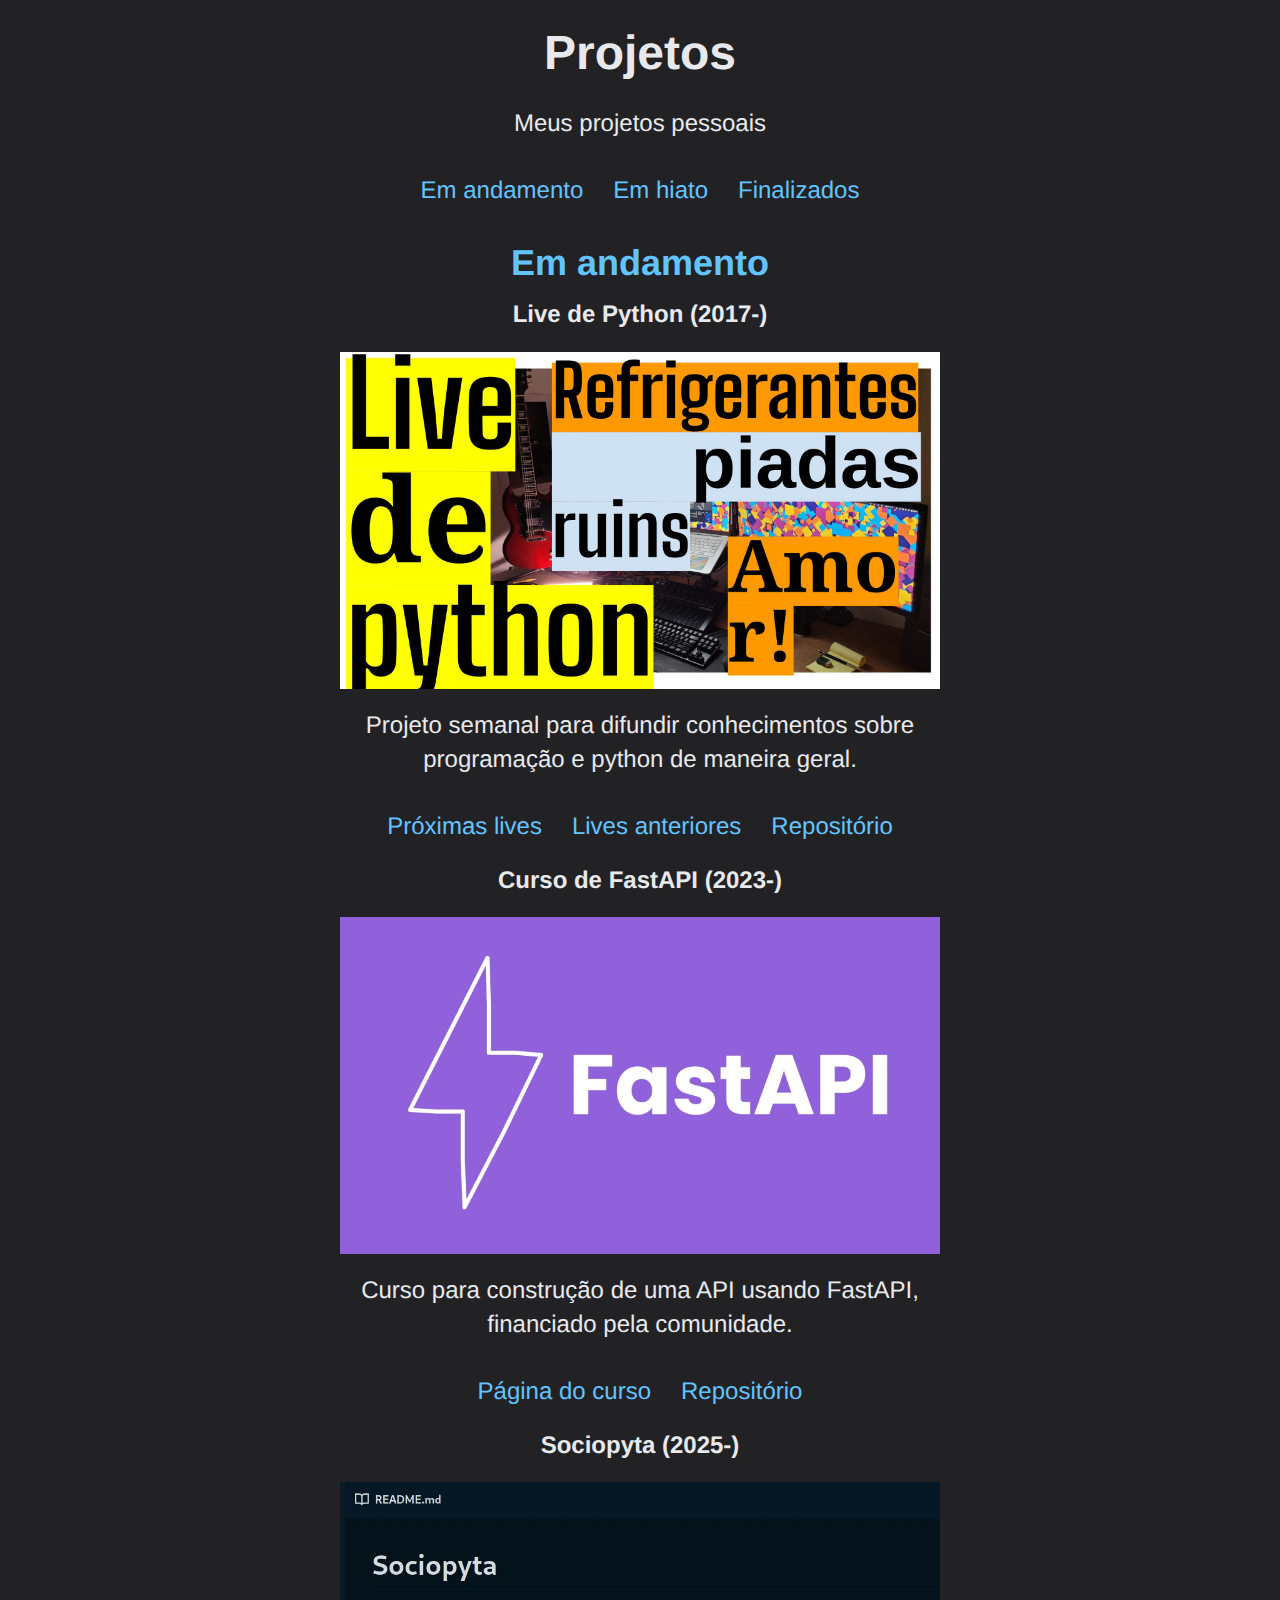
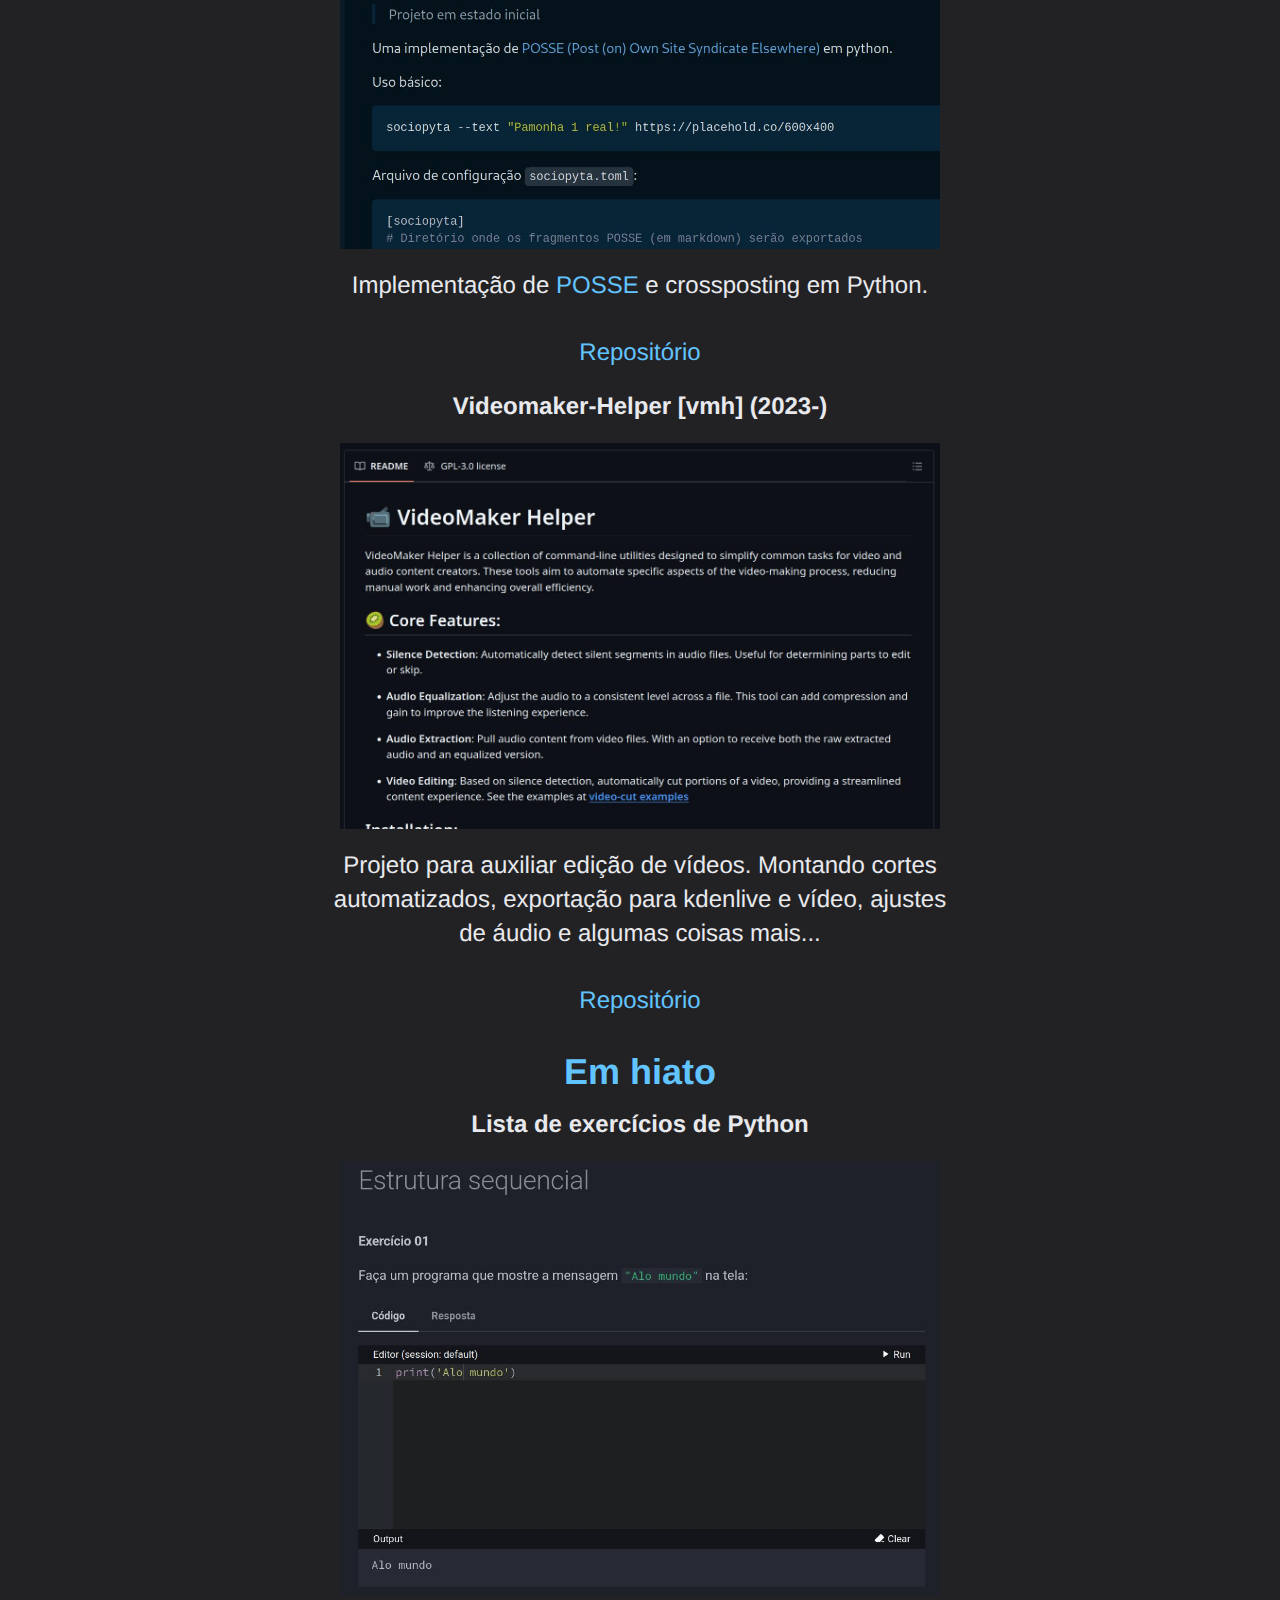
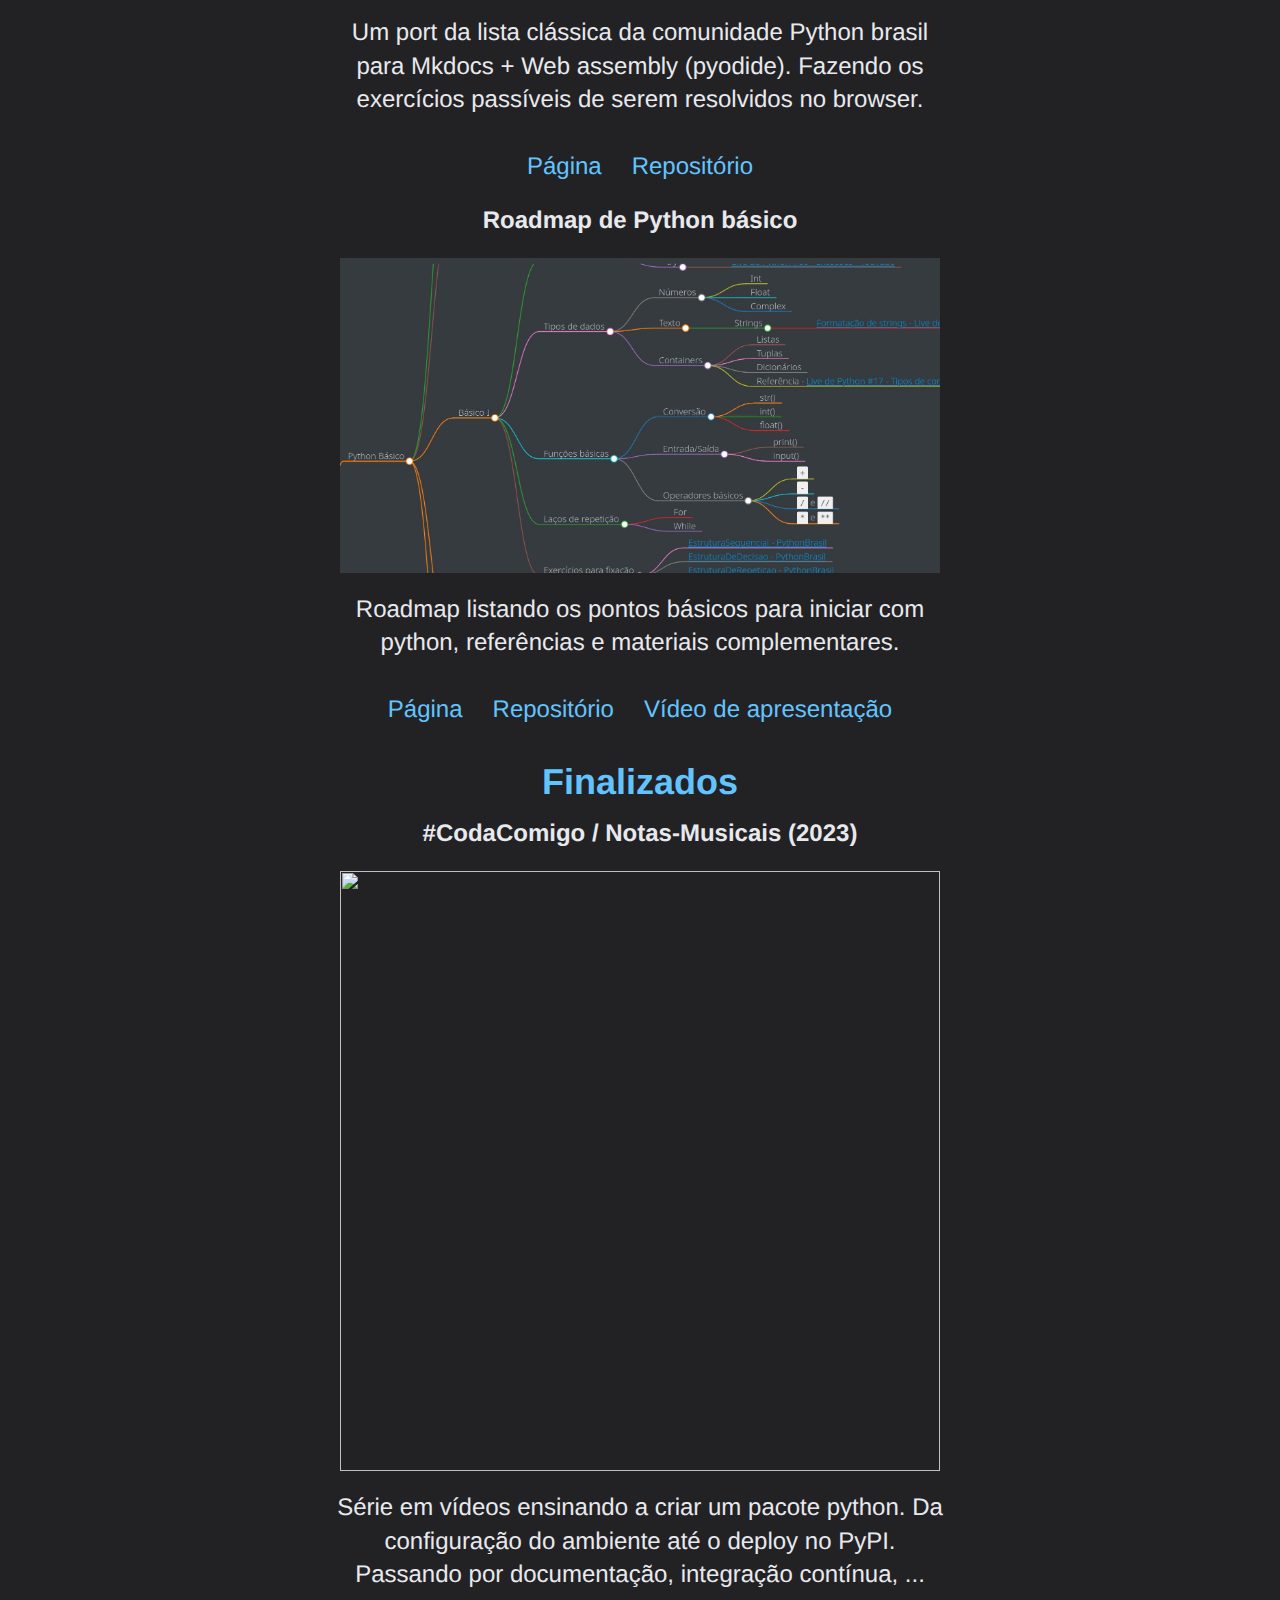
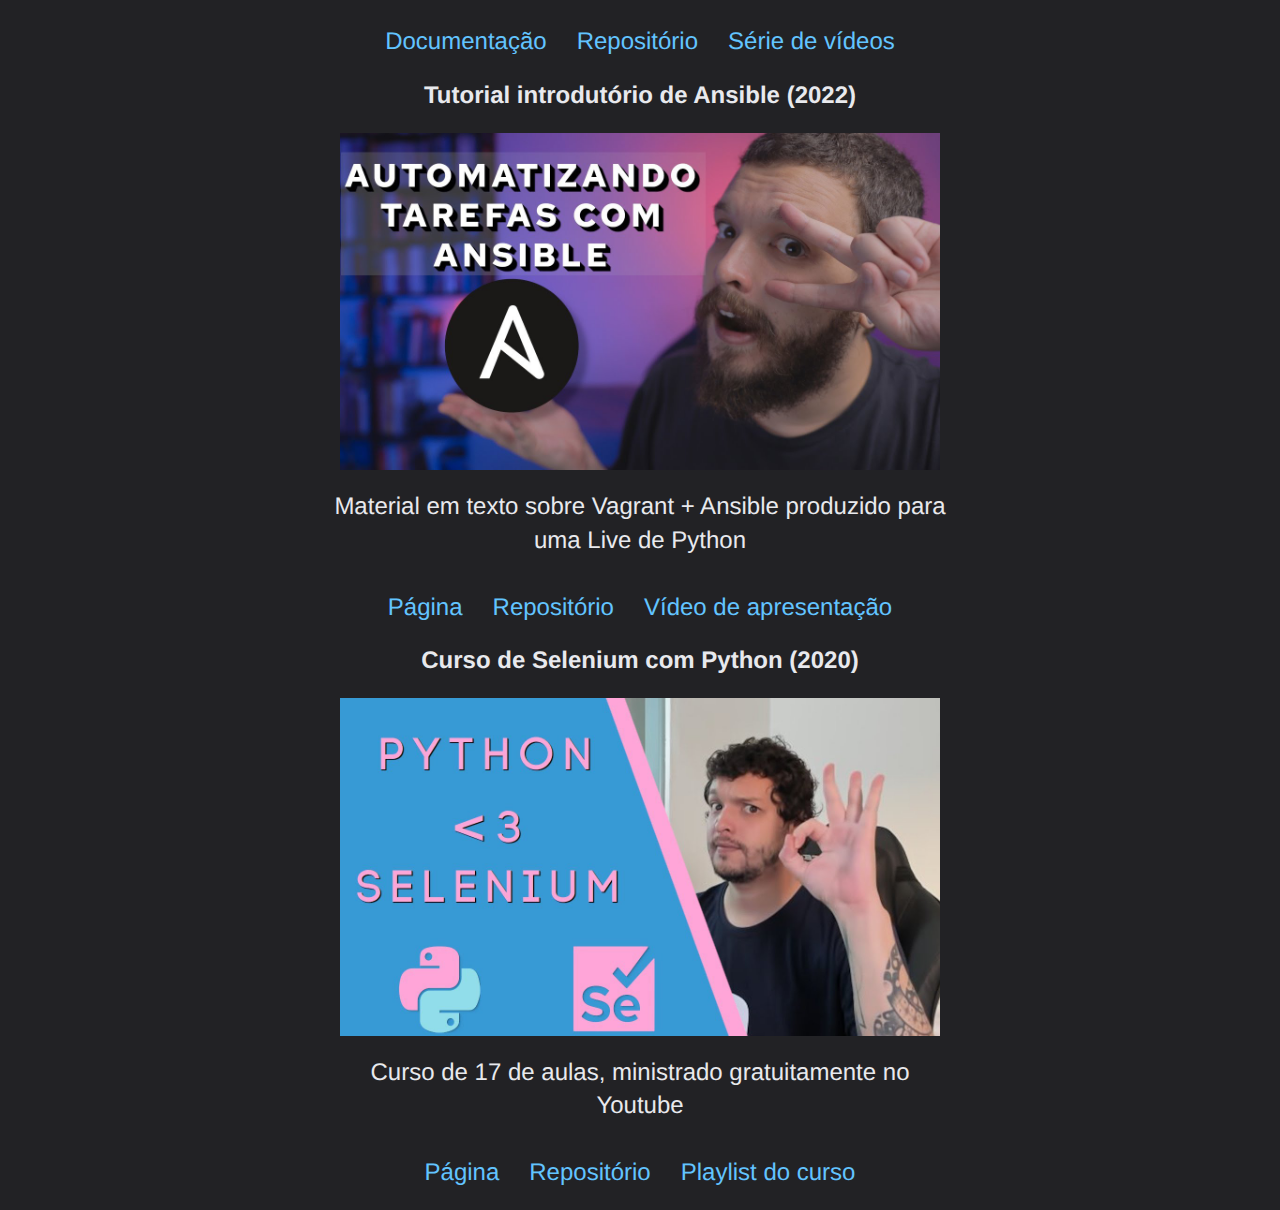
==== commit 30621d1c: "terminal css embutido, problemas na CDN" ====
--- a/projetos.html
+++ b/projetos.html
@@ -3,9 +3,16 @@
     <meta charset="utf-8" />
     <title>Projetos do Dunossauro!</title>
     <link rel="stylesheet" href="https://cdnjs.cloudflare.com/ajax/libs/font-awesome/6.3.0/css/all.min.css">
-    <link rel="stylesheet" href="https://unpkg.com/terminal.css@0.7.2/dist/terminal.min.css" />
+    <script type="text/javascript" src="scripts.js"></script>
+    <link rel="stylesheet" href="terminal.min.css">
     <link rel="stylesheet" href="style.css">
-    <script type="text/javascript" src="scripts.js"></script>
+
+    <meta property="og:locale" content="pt_BR" />
+    <meta property="og:type" content="website" />
+    <meta property="og:url" content="https://dunossauro.com/projetos">
+    <meta property="og:title" content="Dunossauro">
+    <meta property="og:description" content="Meus projetos">
+    <meta property="og:image" content="https://dunossauro.com/images/dunossauro_pic.jpg">
   </head>
   <body>
     <h1>Projetos</h1>
--- a/terminal.min.css
+++ b/terminal.min.css
@@ -0,0 +1 @@
+:root{--global-font-size:15px;--global-line-height:1.4em;--global-space:10px;--font-stack:"Menlo", "Monaco", "Lucida Console", "Liberation Mono", "DejaVu Sans Mono", "Bitstream Vera Sans Mono", "Courier New", serif;--mono-font-stack:"Menlo", "Monaco", "Lucida Console", "Liberation Mono", "DejaVu Sans Mono", "Bitstream Vera Sans Mono", "Courier New", serif;--background-color:#fff;--page-width:60em;--font-color:#151515;--invert-font-color:#fff;--primary-color:#1a95e0;--secondary-color:#727578;--error-color:#d20962;--progress-bar-background:#727578;--progress-bar-fill:#151515;--code-bg-color:#e8eff2;--input-style:solid;--display-h1-decoration:none;--block-background-color:var(--background-color)}*{box-sizing:border-box;text-rendering:geometricprecision}*::selection{background:var(--primary-color);color:var(--invert-font-color)}body{font-size:var(--global-font-size);color:var(--font-color);line-height:var(--global-line-height);margin:0;font-family:var(--font-stack);word-wrap:break-word;background-color:var(--background-color)}h1,h2,h3,h4,h5,h6,.logo{line-height:var(--global-line-height)}a{cursor:pointer;color:var(--primary-color);text-decoration:none}a:hover{background-color:var(--primary-color);color:var(--invert-font-color)}em{font-size:var(--global-font-size);font-style:italic;font-family:var(--font-stack);color:var(--font-color)}blockquote,code,em,strong{line-height:var(--global-line-height)}blockquote,code,footer,h1,h2,h3,h4,h5,h6,header,li,ol,p,section,ul,.logo{float:none;margin:0;padding:0}blockquote,h1,ol,p,ul,.logo{margin-top:calc(var(--global-space) * 2);margin-bottom:calc(var(--global-space) * 2)}h1,.logo{position:relative;padding:calc(var(--global-space) * 2)0;margin:0;overflow:hidden;font-weight:600}h1::after{content:"====================================================================================================";position:absolute;bottom:5px;left:0;display:var(--display-h1-decoration)}h1+*,.logo+*{margin-top:0}h2,h3,h4,h5,h6{position:relative;margin-bottom:var(--global-line-height);font-weight:600}blockquote{position:relative;padding-left:calc(var(--global-space) * 2);overflow:hidden}blockquote::after{content:">\A>\A>\A>\A>\A>\A>\A>\A>\A>\A>\A>\A>\A>\A>\A>\A>\A>\A>\A>\A>\A>\A>\A>\A>\A>\A>\A>\A>\A>\A>\A>\A>\A>\A>\A>\A>\A>\A>\A>\A>\A>\A>\A>\A>\A>\A>\A>\A>\A>\A>\A>\A>\A>\A>\A>\A>\A>\A>\A>\A>\A>\A>\A>\A>\A>\A>\A>\A>\A>\A>\A>\A>\A>\A>\A>\A>\A>\A>\A>\A>\A>\A>\A>\A>\A>\A>\A>\A>\A>\A>\A>\A>\A>\A>\A>\A>\A>\A>\A>";white-space:pre;position:absolute;top:0;left:0;line-height:var(--global-line-height);color:#9ca2ab}blockquote>*:last-child{margin-bottom:0}code{font-weight:inherit;background-color:var(--code-bg-color);font-family:var(--mono-font-stack)}code::after,code::before{content:"`";display:inline}pre code::after,pre code::before{content:""}pre{display:block;word-break:break-all;word-wrap:break-word;color:var(--secondary-color);background-color:var(--block-background-color);border:1px solid var(--secondary-color);padding:var(--global-space);white-space:pre-wrap;white-space:-moz-pre-wrap;white-space:-o-pre-wrap}pre code{overflow-x:scroll;padding:0;margin:0;display:inline-block;min-width:100%;font-family:var(--mono-font-stack);background-color:var(--block-background-color)}.terminal blockquote,.terminal h1,.terminal h2,.terminal h3,.terminal h4,.terminal h5,.terminal h6,.terminal strong,.terminal .logo{font-size:var(--global-font-size);font-style:normal;font-family:var(--font-stack)}.terminal code{font-size:var(--global-font-size);font-style:normal}.terminal-prompt{position:relative;white-space:nowrap}.terminal-prompt::before{content:"> "}.terminal-prompt::after{content:"";animation:cursor 800ms infinite;background:var(--primary-color);border-radius:0;display:inline-block;height:1em;margin-left:.2em;width:3px;bottom:-2px;position:relative}@keyframes cursor{0%{opacity:0}50%{opacity:1}100%{opacity:0}}@keyframes cursor{0%{opacity:0}50%{opacity:1}100%{opacity:0}}li,li>ul>li{position:relative;display:block;padding-left:calc(var(--global-space) * 2)}nav>ul>li{padding-left:0}li::after{position:absolute;top:0;left:0}ul>li::after{content:"-"}nav ul>li::after{content:""}ol li::before{content:counters(item,".")". ";counter-increment:item}ol ol li::before{content:counters(item,".")" ";counter-increment:item}.terminal-menu li::after,.terminal-menu li::before{display:none}ol{counter-reset:item}ol li:nth-child(n+10)::after{left:-7px}ol ol{margin-top:0;margin-bottom:0}.terminal-menu{width:100%}.terminal-nav{display:flex;flex-direction:column;align-items:flex-start}ul ul{margin-top:0;margin-bottom:0}.terminal-menu ul{list-style-type:none;padding:0!important;display:flex;flex-direction:column;width:100%;flex-grow:1;font-size:var(--global-font-size);margin-top:0}.terminal-menu li{display:flex;margin:0 0 .5em;padding:0}ol.terminal-toc li{border-bottom:1px dotted var(--secondary-color);padding:0;margin-bottom:15px}.terminal-menu li:last-child{margin-bottom:0}ol.terminal-toc li a{margin:4px 4px 4px 0;background:var(--background-color);position:relative;top:6px;text-align:left;padding-right:4px}.terminal-menu li a:not(.btn){text-decoration:none;display:block;width:100%;border:none;color:var(--secondary-color)}.terminal-menu li a.active{color:var(--font-color)}.terminal-menu li a:hover{background:0 0;color:inherit}ol.terminal-toc li::before{content:counters(item,".")". ";counter-increment:item;position:absolute;right:0;background:var(--background-color);padding:4px 0 4px 4px;bottom:-8px}ol.terminal-toc li a:hover{background:var(--primary-color);color:var(--invert-font-color)}hr{position:relative;overflow:hidden;margin:calc(var(--global-space) * 4)0;border:0;border-bottom:1px dashed var(--secondary-color)}p{margin:0 0 var(--global-line-height)}.container{max-width:var(--page-width)}.container,.container-fluid{margin:0 auto;padding:0 calc(var(--global-space) * 2)}img{max-width:100%}.progress-bar{height:8px;background-color:var(--progress-bar-background);margin:12px 0}.progress-bar.progress-bar-show-percent{margin-top:38px}.progress-bar-filled{background-color:var(--progress-bar-fill);height:100%;transition:width .3s ease;position:relative;width:0}.progress-bar-filled::before{content:"";border:6px solid transparent;border-top-color:var(--progress-bar-fill);position:absolute;top:-6px;right:-6px}.progress-bar-filled::after{color:var(--progress-bar-fill);content:attr(data-filled);display:block;font-size:12px;white-space:nowrap;position:absolute;border:6px solid transparent;top:-32px;right:0;transform:translateX(50%)}.progress-bar-no-arrow>.progress-bar-filled::before,.progress-bar-no-arrow>.progress-bar-filled::after{content:"";display:none;visibility:hidden;opacity:0}table{width:100%;border-collapse:collapse;margin:var(--global-line-height)0;color:var(--font-color);font-size:var(--global-font-size)}table td,table th{vertical-align:top;border:1px solid var(--font-color);line-height:var(--global-line-height);padding:calc(var(--global-space)/2);font-size:1em}table thead tr th{font-size:1em;vertical-align:middle;font-weight:700}table tfoot tr th{font-weight:500}table caption{font-size:1em;margin:0 0 1em}.form{width:100%}fieldset{border:1px solid var(--font-color);padding:1em}label{font-size:1em;color:var(--font-color)}input[type=email],input[type=text],input[type=number],input[type=password],input[type=search],input[type=date],input[type=time]{border:1px var(--input-style)var(--font-color);width:100%;padding:.7em .5em;font-size:1em;font-family:var(--font-stack);-webkit-appearance:none;-moz-appearance:none;appearance:none;border-radius:0}input[type=email]:active,input[type=text]:active,input[type=number]:active,input[type=password]:active,input[type=search]:active,input[type=date]:active,input[type=time]:active,input[type=email]:focus,input[type=text]:focus,input[type=number]:focus,input[type=password]:focus,input[type=search]:focus,input[type=date]:focus,input[type=time]:focus{outline:none;-webkit-appearance:none;-moz-appearance:none;appearance:none;border:1px solid var(--font-color)}input[type=text]:not(:placeholder-shown):invalid,input[type=email]:not(:placeholder-shown):invalid,input[type=password]:not(:placeholder-shown):invalid,input[type=search]:not(:placeholder-shown):invalid,input[type=number]:not(:placeholder-shown):invalid,input[type=date]:not(:placeholder-shown):invalid,input[type=time]:not(:placeholder-shown):invalid{border-color:var(--error-color)}input,textarea{color:var(--font-color);background-color:var(--background-color)}input::placeholder,textarea::placeholder{color:var(--secondary-color)!important;opacity:1}textarea{height:auto;width:100%;resize:none;border:1px var(--input-style)var(--font-color);padding:.5em;font-size:1em;font-family:var(--font-stack);appearance:none;border-radius:0}textarea:focus{outline:none;-webkit-appearance:none;-moz-appearance:none;appearance:none;border:1px solid var(--font-color)}textarea:not(:placeholder-shown):invalid{border-color:var(--error-color)}select{border:1px var(--input-style)var(--font-color);width:100%;padding:.7em .5em;font-size:1em;font-family:var(--font-stack);color:var(--font-color);border-radius:0;-webkit-appearance:none;-moz-appearance:none;background-color:var(--background-color);background-image:url("data:image/svg+xml;utf8,<svg fill='currentColor' height='24' viewBox='0 0 24 24' width='24' xmlns='http://www.w3.org/2000/svg'><path d='M7 10l5 5 5-5z'/><path d='M0 0h24v24H0z' fill='none'/></svg>");background-repeat:no-repeat;background-position:right .5em bottom .5em}input:-webkit-autofill,input:-webkit-autofill:hover,input:-webkit-autofill:focus textarea:-webkit-autofill,textarea:-webkit-autofill:hover textarea:-webkit-autofill:focus,select:-webkit-autofill,select:-webkit-autofill:hover,select:-webkit-autofill:focus{border:1px solid var(--font-color);-webkit-text-fill-color:var(--font-color);box-shadow:0 0 0 1e3px var(--invert-font-color)inset;transition:background-color 5e3s ease-in-out 0s}.form-group{margin-bottom:var(--global-line-height);overflow:auto}.btn{border-style:solid;border-width:1px;display:inline-flex;-ms-flex-align:center;align-items:center;-ms-flex-pack:center;justify-content:center;cursor:pointer;outline:none;padding:.65em 2em;font-size:1em;font-family:inherit;user-select:none;position:relative;z-index:1}.btn:active{box-shadow:none}.btn.btn-ghost{border-color:var(--font-color);color:var(--font-color);background-color:initial}.btn.btn-ghost:focus,.btn.btn-ghost:hover{border-color:var(--tertiary-color);color:var(--tertiary-color);z-index:2}.btn.btn-ghost:hover{background-color:initial}.btn-block{width:100%;display:flex}.btn-default{background-color:var(--font-color);border-color:var(--invert-font-color);color:var(--invert-font-color)}.btn-default:hover,.btn-default:focus:not(.btn-ghost){background-color:var(--secondary-color);color:var(--invert-font-color)}.btn-default.btn-ghost:focus,.btn-default.btn-ghost:hover{border-color:var(--secondary-color);color:var(--secondary-color);z-index:2}.btn-error{color:var(--invert-font-color);background-color:var(--error-color);border:1px solid var(--error-color)}.btn-error:hover,.btn-error:focus:not(.btn-ghost){background-color:var(--error-color);border-color:var(--error-color)}.btn-error.btn-ghost{border-color:var(--error-color);color:var(--error-color)}.btn-error.btn-ghost:focus,.btn-error.btn-ghost:hover{border-color:var(--error-color);color:var(--error-color);z-index:2}.btn-primary{color:var(--invert-font-color);background-color:var(--primary-color);border:1px solid var(--primary-color)}.btn-primary:hover,.btn-primary:focus:not(.btn-ghost){background-color:var(--primary-color);border-color:var(--primary-color)}.btn-primary.btn-ghost{border-color:var(--primary-color);color:var(--primary-color)}.btn-primary.btn-ghost:focus,.btn-primary.btn-ghost:hover{border-color:var(--primary-color);color:var(--primary-color);z-index:2}.btn-small{padding:.5em 1.3em!important;font-size:.9em!important}.btn-group{overflow:auto}.btn-group .btn{float:left}.btn-group .btn-ghost:not(:first-child){margin-left:-1px}.terminal-card{border:1px solid var(--secondary-color)}.terminal-card>header{color:var(--invert-font-color);text-align:center;background-color:var(--secondary-color);padding:.5em 0}.terminal-card>div:first-of-type{padding:var(--global-space)}.terminal-timeline{position:relative;padding-left:70px}.terminal-timeline::before{content:' ';background:var(--secondary-color);display:inline-block;position:absolute;left:35px;width:2px;height:100%;z-index:400}.terminal-timeline .terminal-card{margin-bottom:25px}.terminal-timeline .terminal-card::before{content:' ';background:var(--invert-font-color);border:2px solid var(--secondary-color);display:inline-block;position:absolute;margin-top:25px;left:26px;width:15px;height:15px;z-index:400}.terminal-alert{color:var(--font-color);padding:1em;border:1px solid var(--font-color);margin-bottom:var(--global-space)}.terminal-alert-error{color:var(--error-color);border-color:var(--error-color)}.terminal-alert-primary{color:var(--primary-color);border-color:var(--primary-color)}@media screen and (min-width:960px){label{display:block;width:100%}pre::-webkit-scrollbar{height:3px}}@media screen and (min-width:480px){form{width:100%}}@media screen and (min-width:30rem){.terminal-nav{flex-direction:row;align-items:center}.terminal-menu ul{flex-direction:row;place-items:center flex-end;justify-content:flex-end;margin-top:calc(var(--global-space) * 2)}.terminal-menu li{margin:0 2em 0 0}.terminal-menu li:last-child{margin-right:0}}.terminal-media:not(:last-child){margin-bottom:1.25rem}.terminal-media-left{padding-right:var(--global-space)}.terminal-media-left,.terminal-media-right{display:table-cell;vertical-align:top}.terminal-media-right{padding-left:var(--global-space)}.terminal-media-body{display:table-cell;vertical-align:top}.terminal-media-heading{font-size:1em;font-weight:700}.terminal-media-content{margin-top:.3rem}.terminal-placeholder{background-color:var(--secondary-color);text-align:center;color:var(--font-color);font-size:1rem;border:1px solid var(--secondary-color)}figure>img{padding:0}.terminal-avatarholder{width:calc(var(--global-space) * 5);height:calc(var(--global-space) * 5)}.terminal-avatarholder img{padding:0}figure{margin:0}figure>figcaption{color:var(--secondary-color);text-align:center}.terminal-banner{background-color:var(--font-color);color:var(--invert-font-color);padding:calc(var(--global-space) * 2);width:100%;display:flex;flex-direction:column;gap:1rem}.terminal-banner>.container{max-width:var(--page-width)}.terminal-banner>.container,.terminal-banner>.container-fluid{margin:0 auto;padding:0}@media screen and (min-width:30rem){.terminal-banner{flex-direction:row}}.hljs{display:block;overflow-x:auto;padding:.5em;background:var(--block-background-color);color:var(--font-color)}.hljs-comment,.hljs-quote{color:var(--secondary-color)}.hljs-variable{color:var(--font-color)}.hljs-keyword,.hljs-selector-tag,.hljs-built_in,.hljs-name,.hljs-tag{color:var(--primary-color)}.hljs-string,.hljs-title,.hljs-section,.hljs-attribute,.hljs-literal,.hljs-template-tag,.hljs-template-variable,.hljs-type,.hljs-addition{color:var(--secondary-color)}.hljs-string{color:var(--secondary-color)}.hljs-deletion,.hljs-selector-attr,.hljs-selector-pseudo,.hljs-meta{color:var(--primary-color)}.hljs-doctag{color:var(--secondary-color)}.hljs-attr{color:var(--primary-color)}.hljs-symbol,.hljs-bullet,.hljs-link{color:var(--primary-color)}.hljs-emphasis{font-style:italic}.hljs-strong{font-weight:700}--- a/style.css
+++ b/style.css
@@ -30,6 +30,9 @@
 
 .row {
     margin: 10px;
+    a:hover {
+	background-color: transparent;
+    }
 }
 
 #perfil {
@@ -61,6 +64,7 @@
 }
 
 h1 {
+    color:var(--font-color);
     text-align: center;
     display: block;
 }
@@ -104,3 +108,11 @@
     justify-content: center;
     gap: 30px;
 }
+
+a.h-card {
+    background: transparent;
+}
+
+a.u-email {
+    color: var(--error-color);
+}
